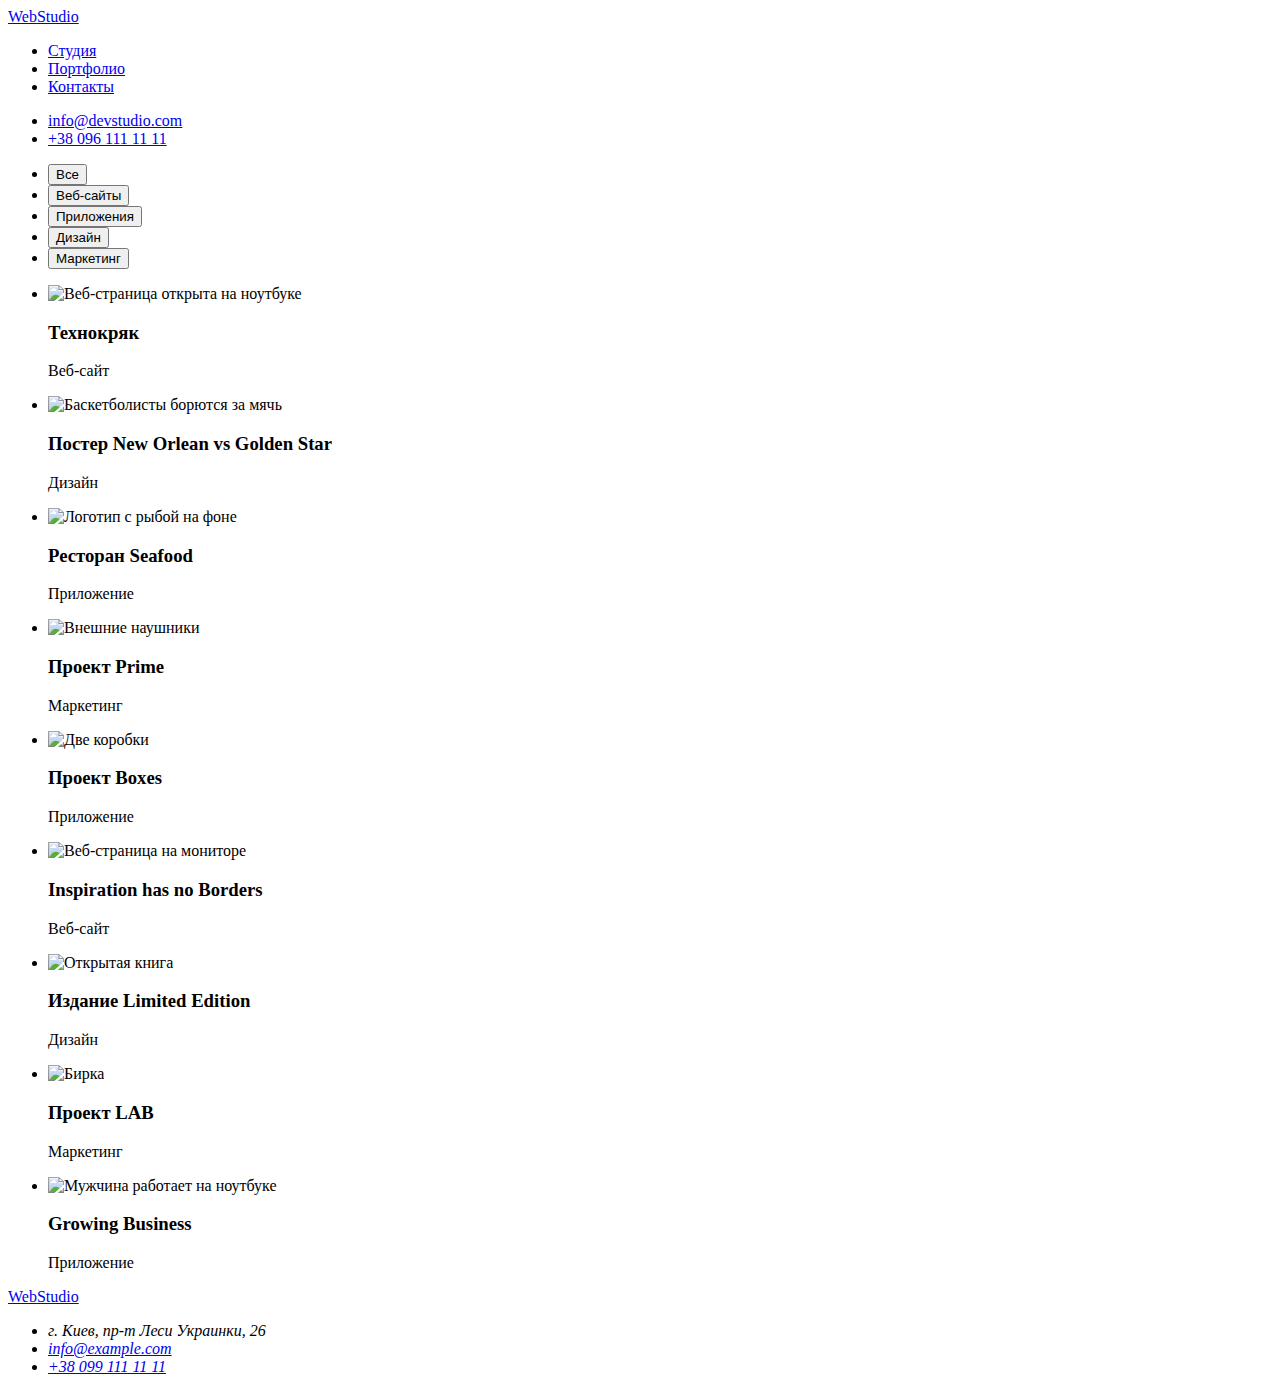
==== portfolio.html @ 045ffa5a "Створив portfilio.html" ====
<!DOCTYPE html>
<html lang="ru">
  <head>
    <meta charset="UTF-8" />
    <meta http-equiv="X-UA-Compatible" content="IE=edge" />
    <meta name="viewport" content="width=device-width, initial-scale=1.0" />
    <link rel="stylesheet" href="./css/styles.css" />
    <title>Портфолио WebStudio</title>
  </head>
  <body>
    <header>
      <nav>
        <a class="logo" href="./index.html"><span class="logo-accent">Web</span>Studio</a>
        <ul class="nav-list">
          <li><a href="./index.html">Студия</a></li>
          <li><a href="./portfolio.html">Портфолио</a></li>
          <li><a href="http://google.com">Контакты</a></li>
        </ul>
      </nav>
      <ul class="contacts-list">
        <li><a href="mailto:info@devstudio.com">info@devstudio.com</a></li>
        <li><a href="tel:+380961111111">+38 096 111 11 11</a></li>
      </ul>
    </header>
    <main class="portfolio">
      <ul class="filter-list">
        <li class="filter-item">
          <button class="filter-button" type="button">Все</button>
        </li>
        <li>
          <button class="filter-button" type="button">Веб-сайты</button>
        </li>
        <li>
          <button class="filter-button" type="button">Приложения</button>
        </li>
        <li>
          <button class="filter-button" type="button">Дизайн</button>
        </li>
        <li>
          <button class="filter-button" type="button">Маркетинг</button>
        </li>
      </ul>
      <ul class="project-list">
        <li class="project-item">
          <img class="projects-image" src="./image/portfolio/techno.jpg" alt="Веб-страница открыта на ноутбуке"/>
          <h3 class="project-title">Технокряк</h3>
          <p class="project-text">Веб-сайт</p>
        </li>
        <li class="project-item">
          <img class="projects-image" src="./image/portfolio/poster.jpg" alt="Баскетболисты борются за мячь"/>
          <h3 class="project-title">Постер <span lang="en">New Orlean vs Golden Star</span></h3>
          <p class="project-text">Дизайн</p>
        </li>
        <li class="project-item">
          <img class="projects-image" src="./image/portfolio/saefood.jpg" alt="Логотип с рыбой на фоне"/>
          <h3 class="project-title">Ресторан <span lang="en">Seafood</span></h3>
          <p class="project-text">Приложение</p>
        </li>
        <li class="project-item">
          <img class="projects-image" src="./image/portfolio/prime.jpg" alt="Внешние наушники"/>
          <h3 class="project-title">Проект <span lang="en">Prime</span></h3>
          <p class="project-text">Маркетинг</p>
        </li>
        <li class="project-item">
          <img class="projects-image" src="./image/portfolio/boxes.jpg" alt="Две коробки"/>
          <h3 class="project-title">Проект <span lang="en">Boxes</span></h3>
          <p class="project-text">Приложение</p>
        </li>
        <li class="project-item">
          <img class="projects-image" src="./image/portfolio/no_Borders.jpg" alt="Веб-страница на мониторе"/>
          <h3 class="project-title"><span lang="en">Inspiration has no Borders</span></h3>
          <p class="project-text">Веб-сайт</p>
        </li>
        <li class="project-item">
          <img class="projects-image" src="./image/portfolio/Limited_Edition.jpg" alt="Открытая книга"/>
          <h3 class="project-title">Издание <span lang="en">Limited Edition</span></h3>
          <p class="project-text">Дизайн</p>
        </li>
        <li class="project-item">
          <img class="projects-image" src="./image/portfolio/LAB.jpg" alt="Бирка"/>
          <h3 class="project-title">Проект <span lang="en">LAB</span></h3>
          <p class="project-text">Маркетинг</p>
        </li>
        <li class="project-item">
          <img class="projects-image" src="./image/portfolio/GB.jpg" alt="Мужчина работает на ноутбуке"/>
          <h3 class="project-title"><span lang="en">Growing Business</span></h3>
          <p class="project-text">Приложение</p>
        </li>
      </ul>
    </main>
    <footer>
      <a class="logo" href="./index.html"><span class="logo-accent">Web</span>Studio</a>
      <address class="adress">
        <ul class="adress-list">
          <li class="adress-item">г. Киев, пр-т Леси Украинки, 26</li>
          <li class="adress-item"><a class="adress-link" href="mailto:info@example.com">info@example.com</a></li>
          <li class="adress-item"><a class="adress-link" href="tel:+380991111111">+38 099 111 11 11</a></li>
        </ul>
      </address>
    </footer>
  </body>
</html>
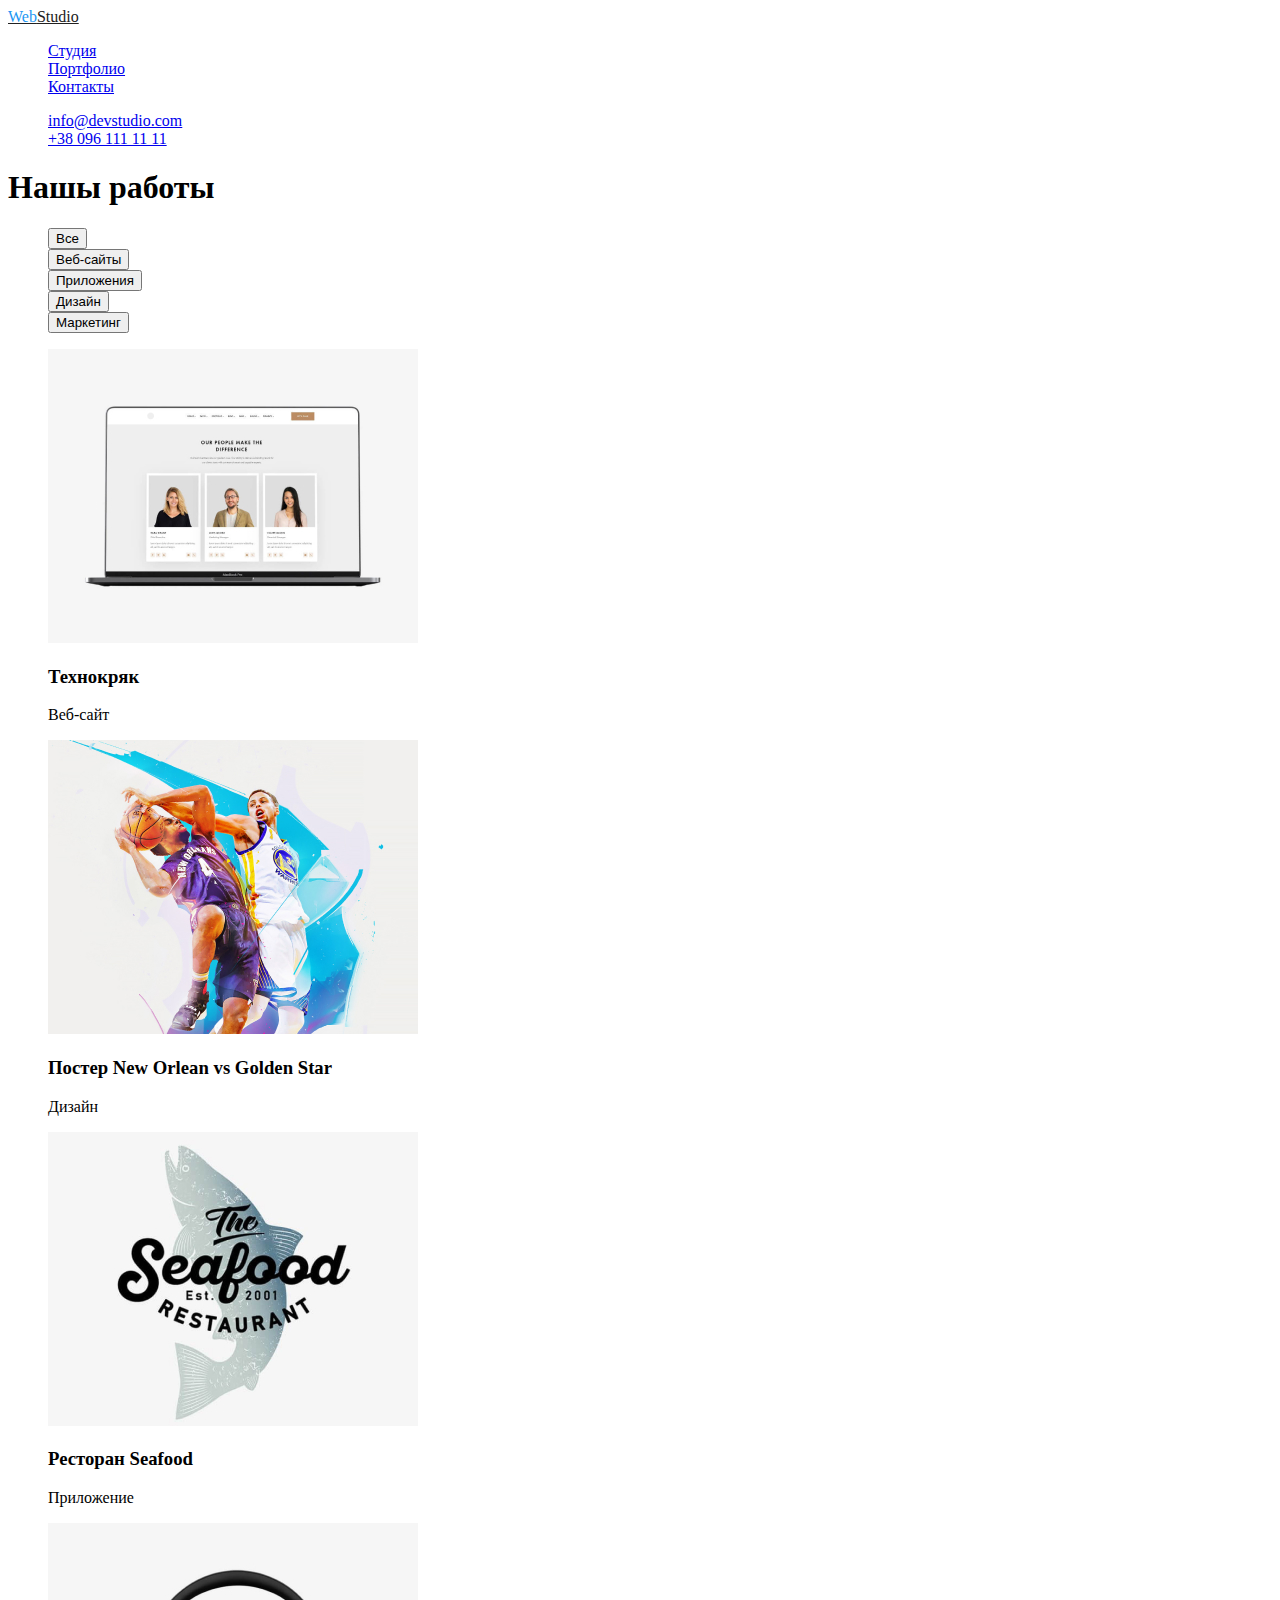
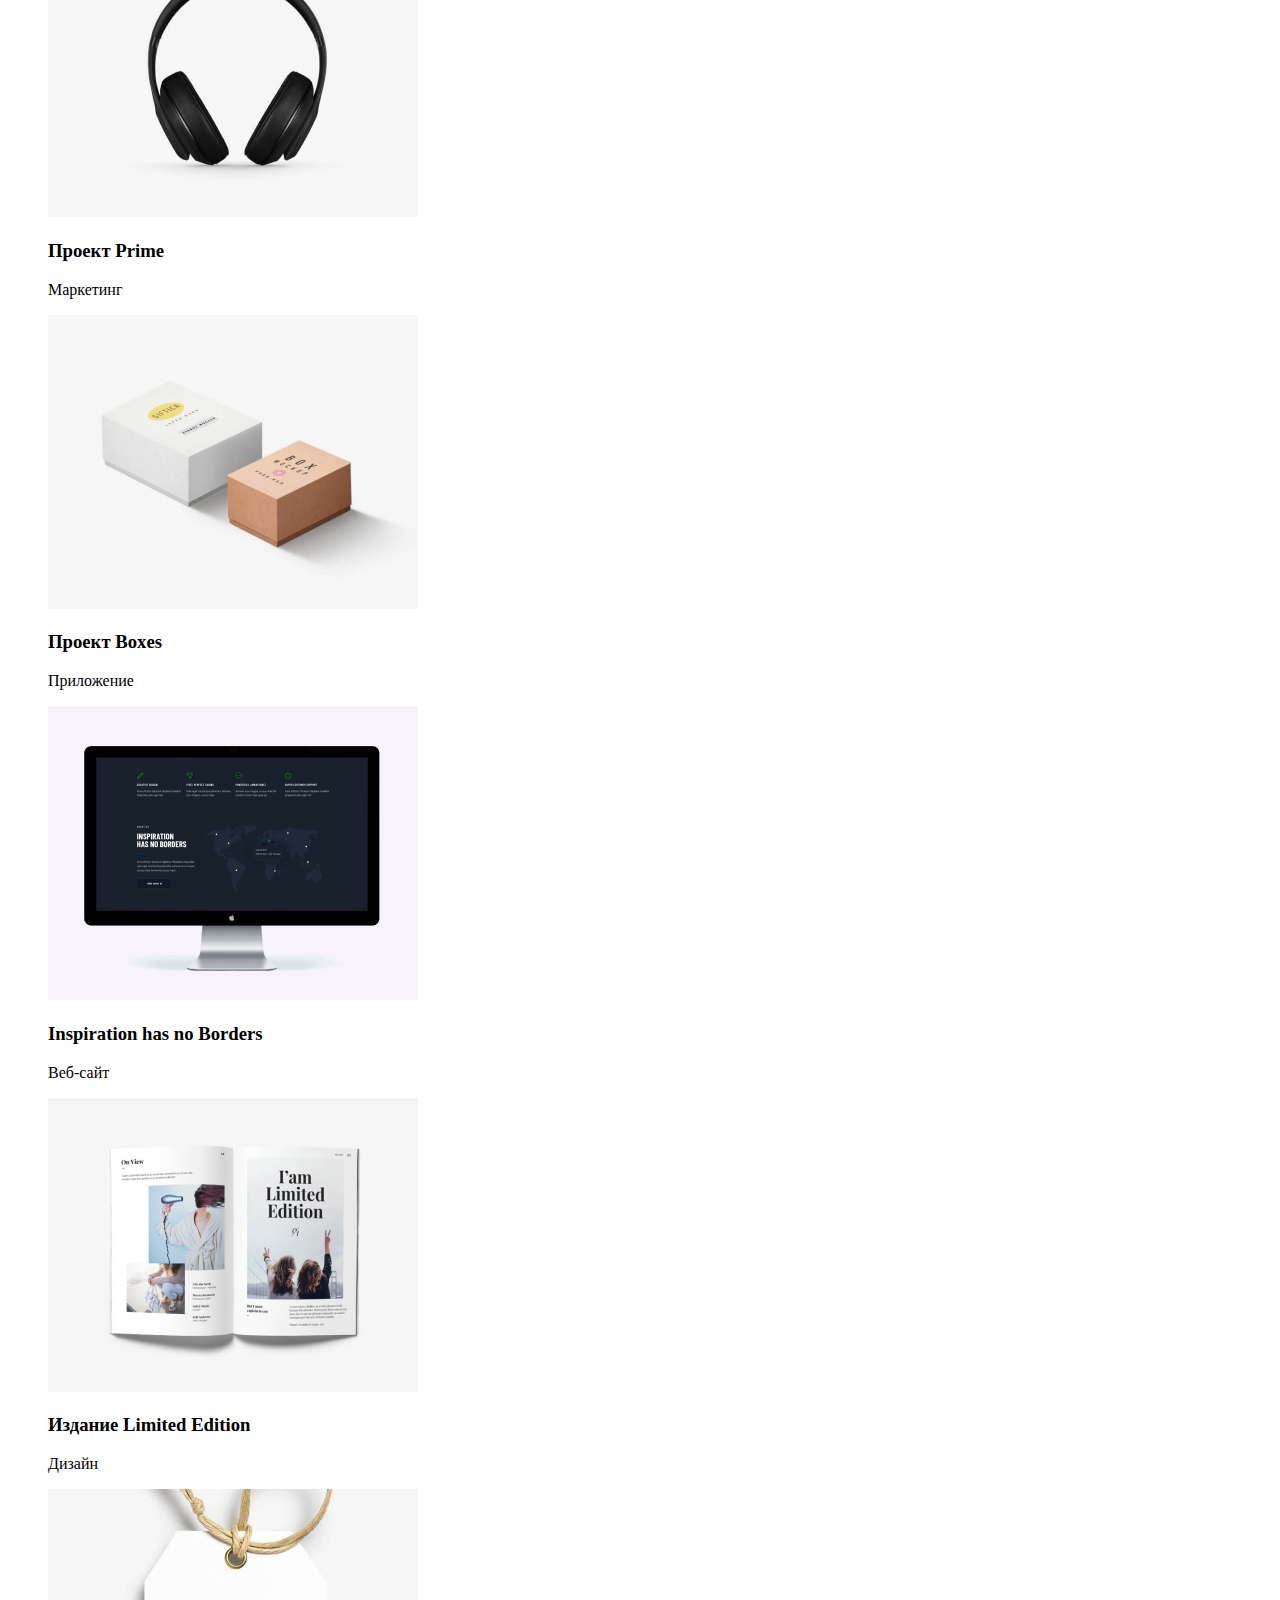
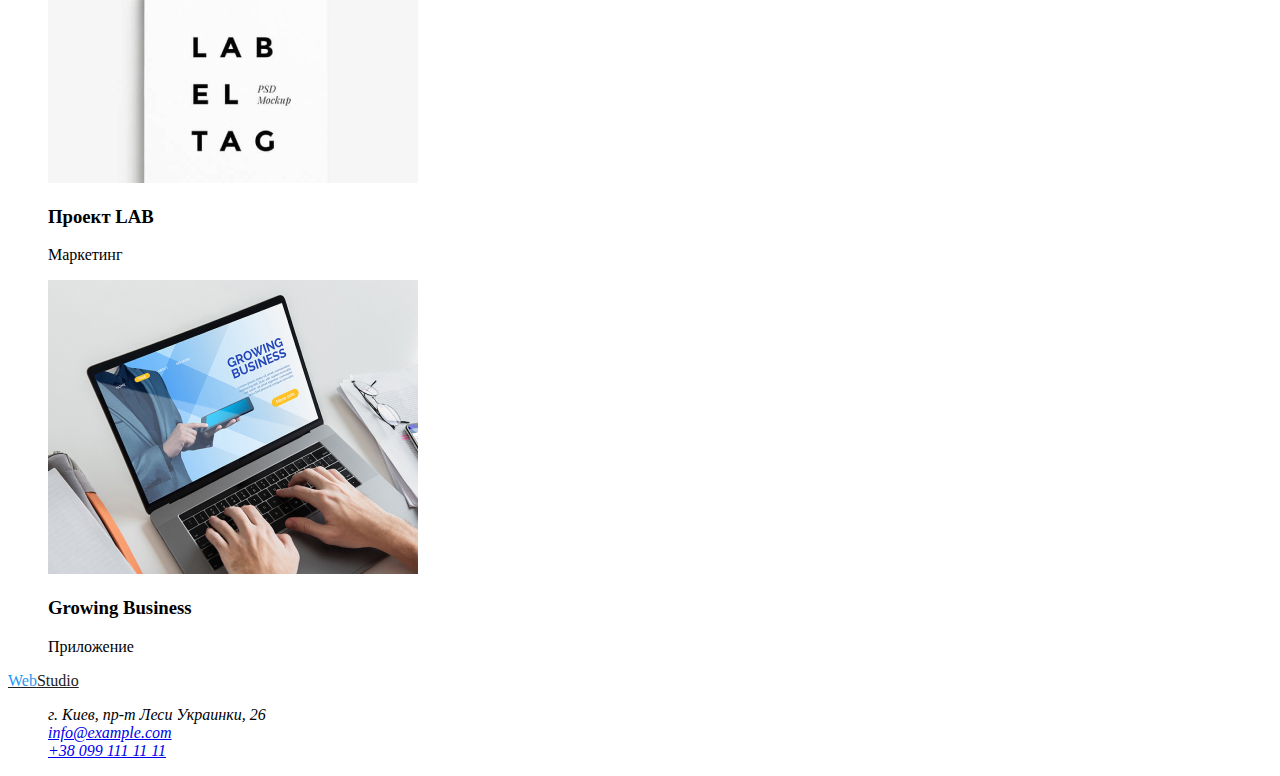
==== commit 33981901: "Update portfolio.html" ====
--- a/portfolio.html
+++ b/portfolio.html
@@ -1,28 +1,32 @@
 <!DOCTYPE html>
 <html lang="ru">
-  <head>
-    <meta charset="UTF-8" />
-    <meta http-equiv="X-UA-Compatible" content="IE=edge" />
-    <meta name="viewport" content="width=device-width, initial-scale=1.0" />
-    <link rel="stylesheet" href="./css/styles.css" />
-    <title>Портфолио WebStudio</title>
-  </head>
-  <body>
-    <header>
-      <nav>
-        <a class="logo" href="./index.html"><span class="logo-accent">Web</span>Studio</a>
-        <ul class="nav-list">
-          <li><a href="./index.html">Студия</a></li>
-          <li><a href="./portfolio.html">Портфолио</a></li>
-          <li><a href="http://google.com">Контакты</a></li>
-        </ul>
-      </nav>
-      <ul class="contacts-list">
-        <li><a href="mailto:info@devstudio.com">info@devstudio.com</a></li>
-        <li><a href="tel:+380961111111">+38 096 111 11 11</a></li>
+
+<head>
+  <meta charset="UTF-8" />
+  <meta http-equiv="X-UA-Compatible" content="IE=edge" />
+  <meta name="viewport" content="width=device-width, initial-scale=1.0" />
+  <link rel="stylesheet" href="./css/styles.css" />
+  <title>Портфолио WebStudio</title>
+</head>
+
+<body>
+  <header>
+    <nav>
+      <a class="logo" href="./index.html"><span class="logo-accent">Web</span>Studio</a>
+      <ul class="nav-list">
+        <li><a href="./index.html">Студия</a></li>
+        <li><a href="./portfolio.html">Портфолио</a></li>
+        <li><a href="http://google.com">Контакты</a></li>
       </ul>
-    </header>
-    <main class="portfolio">
+    </nav>
+    <ul class="contacts-list">
+      <li><a href="mailto:info@devstudio.com">info@devstudio.com</a></li>
+      <li><a href="tel:+380961111111">+38 096 111 11 11</a></li>
+    </ul>
+  </header>
+  <main class="portfolio">
+    <section class="projects">
+      <h1 class="projects-title">Нашы работы</h1>
       <ul class="filter-list">
         <li class="filter-item">
           <button class="filter-button" type="button">Все</button>
@@ -42,61 +46,63 @@
       </ul>
       <ul class="project-list">
         <li class="project-item">
-          <img class="projects-image" src="./image/portfolio/techno.jpg" alt="Веб-страница открыта на ноутбуке"/>
+          <img class="projects-image" src="./image/portfolio/techno.jpg" alt="Веб-страница открыта на ноутбуке" />
           <h3 class="project-title">Технокряк</h3>
           <p class="project-text">Веб-сайт</p>
         </li>
         <li class="project-item">
-          <img class="projects-image" src="./image/portfolio/poster.jpg" alt="Баскетболисты борются за мячь"/>
+          <img class="projects-image" src="./image/portfolio/poster.jpg" alt="Баскетболисты борются за мячь" />
           <h3 class="project-title">Постер <span lang="en">New Orlean vs Golden Star</span></h3>
           <p class="project-text">Дизайн</p>
         </li>
         <li class="project-item">
-          <img class="projects-image" src="./image/portfolio/saefood.jpg" alt="Логотип с рыбой на фоне"/>
+          <img class="projects-image" src="./image/portfolio/saefood.jpg" alt="Логотип с рыбой на фоне" />
           <h3 class="project-title">Ресторан <span lang="en">Seafood</span></h3>
           <p class="project-text">Приложение</p>
         </li>
         <li class="project-item">
-          <img class="projects-image" src="./image/portfolio/prime.jpg" alt="Внешние наушники"/>
+          <img class="projects-image" src="./image/portfolio/prime.jpg" alt="Внешние наушники" />
           <h3 class="project-title">Проект <span lang="en">Prime</span></h3>
           <p class="project-text">Маркетинг</p>
         </li>
         <li class="project-item">
-          <img class="projects-image" src="./image/portfolio/boxes.jpg" alt="Две коробки"/>
+          <img class="projects-image" src="./image/portfolio/boxes.jpg" alt="Две коробки" />
           <h3 class="project-title">Проект <span lang="en">Boxes</span></h3>
           <p class="project-text">Приложение</p>
         </li>
         <li class="project-item">
-          <img class="projects-image" src="./image/portfolio/no_Borders.jpg" alt="Веб-страница на мониторе"/>
+          <img class="projects-image" src="./image/portfolio/no_Borders.jpg" alt="Веб-страница на мониторе" />
           <h3 class="project-title"><span lang="en">Inspiration has no Borders</span></h3>
           <p class="project-text">Веб-сайт</p>
         </li>
         <li class="project-item">
-          <img class="projects-image" src="./image/portfolio/Limited_Edition.jpg" alt="Открытая книга"/>
+          <img class="projects-image" src="./image/portfolio/Limited_Edition.jpg" alt="Открытая книга" />
           <h3 class="project-title">Издание <span lang="en">Limited Edition</span></h3>
           <p class="project-text">Дизайн</p>
         </li>
         <li class="project-item">
-          <img class="projects-image" src="./image/portfolio/LAB.jpg" alt="Бирка"/>
+          <img class="projects-image" src="./image/portfolio/LAB.jpg" alt="Бирка" />
           <h3 class="project-title">Проект <span lang="en">LAB</span></h3>
           <p class="project-text">Маркетинг</p>
         </li>
         <li class="project-item">
-          <img class="projects-image" src="./image/portfolio/GB.jpg" alt="Мужчина работает на ноутбуке"/>
+          <img class="projects-image" src="./image/portfolio/GB.jpg" alt="Мужчина работает на ноутбуке" />
           <h3 class="project-title"><span lang="en">Growing Business</span></h3>
           <p class="project-text">Приложение</p>
         </li>
       </ul>
-    </main>
-    <footer>
-      <a class="logo" href="./index.html"><span class="logo-accent">Web</span>Studio</a>
-      <address class="adress">
-        <ul class="adress-list">
-          <li class="adress-item">г. Киев, пр-т Леси Украинки, 26</li>
-          <li class="adress-item"><a class="adress-link" href="mailto:info@example.com">info@example.com</a></li>
-          <li class="adress-item"><a class="adress-link" href="tel:+380991111111">+38 099 111 11 11</a></li>
-        </ul>
-      </address>
-    </footer>
-  </body>
-</html>
+    </section>
+  </main>
+  <footer>
+    <a class="logo" href="./index.html"><span class="logo-accent">Web</span>Studio</a>
+    <address class="adress">
+      <ul class="adress-list">
+        <li class="adress-item">г. Киев, пр-т Леси Украинки, 26</li>
+        <li class="adress-item"><a class="adress-link" href="mailto:info@example.com">info@example.com</a></li>
+        <li class="adress-item"><a class="adress-link" href="tel:+380991111111">+38 099 111 11 11</a></li>
+      </ul>
+    </address>
+  </footer>
+</body>
+
+</html>--- a/css/styles.css
+++ b/css/styles.css
@@ -0,0 +1,90 @@
+
+:root{
+    --primary-text-color: #212121;
+    --secondary-text-color: #757575;
+    --accent-color: #2196F3;
+} 
+
+body{
+
+}
+ul{
+    list-style: none;
+    /*Стилі хедера*/
+}
+.logo {
+    color: var(--primary-text-color);
+}
+.logo-accent {
+    color: var(--accent-color);
+}
+.nav-list {
+}
+.nav-list a:hover{
+    color: var(--accent-color);
+}
+.contacts-list {
+}
+.contacts-list a:hover{
+    color: var(--accent-color);
+}
+.studio {
+}
+.hero {
+}
+.page-title {
+}
+.button {
+}
+.preference {
+}
+.title {
+}
+.preference-list {
+}
+.preference-title {
+}
+.prefrence-text {
+}
+.our-work {
+}
+.our-work-list {
+}
+.work-image {
+}
+.team {
+}
+.team-list {
+}
+.team-item {
+}
+.subtitle {
+}
+.team-text {
+}
+.adress {
+}
+.adress-list {
+}
+.adress-item {
+}
+.adress-link {
+}
+.portfolio {
+}
+.filter-list {
+}
+.filter-item {
+}
+.filter-button {
+}
+.project-list {
+}
+.project-item {
+}
+.projects-image {
+}
+.project-title {
+}
+.project-text {
+}
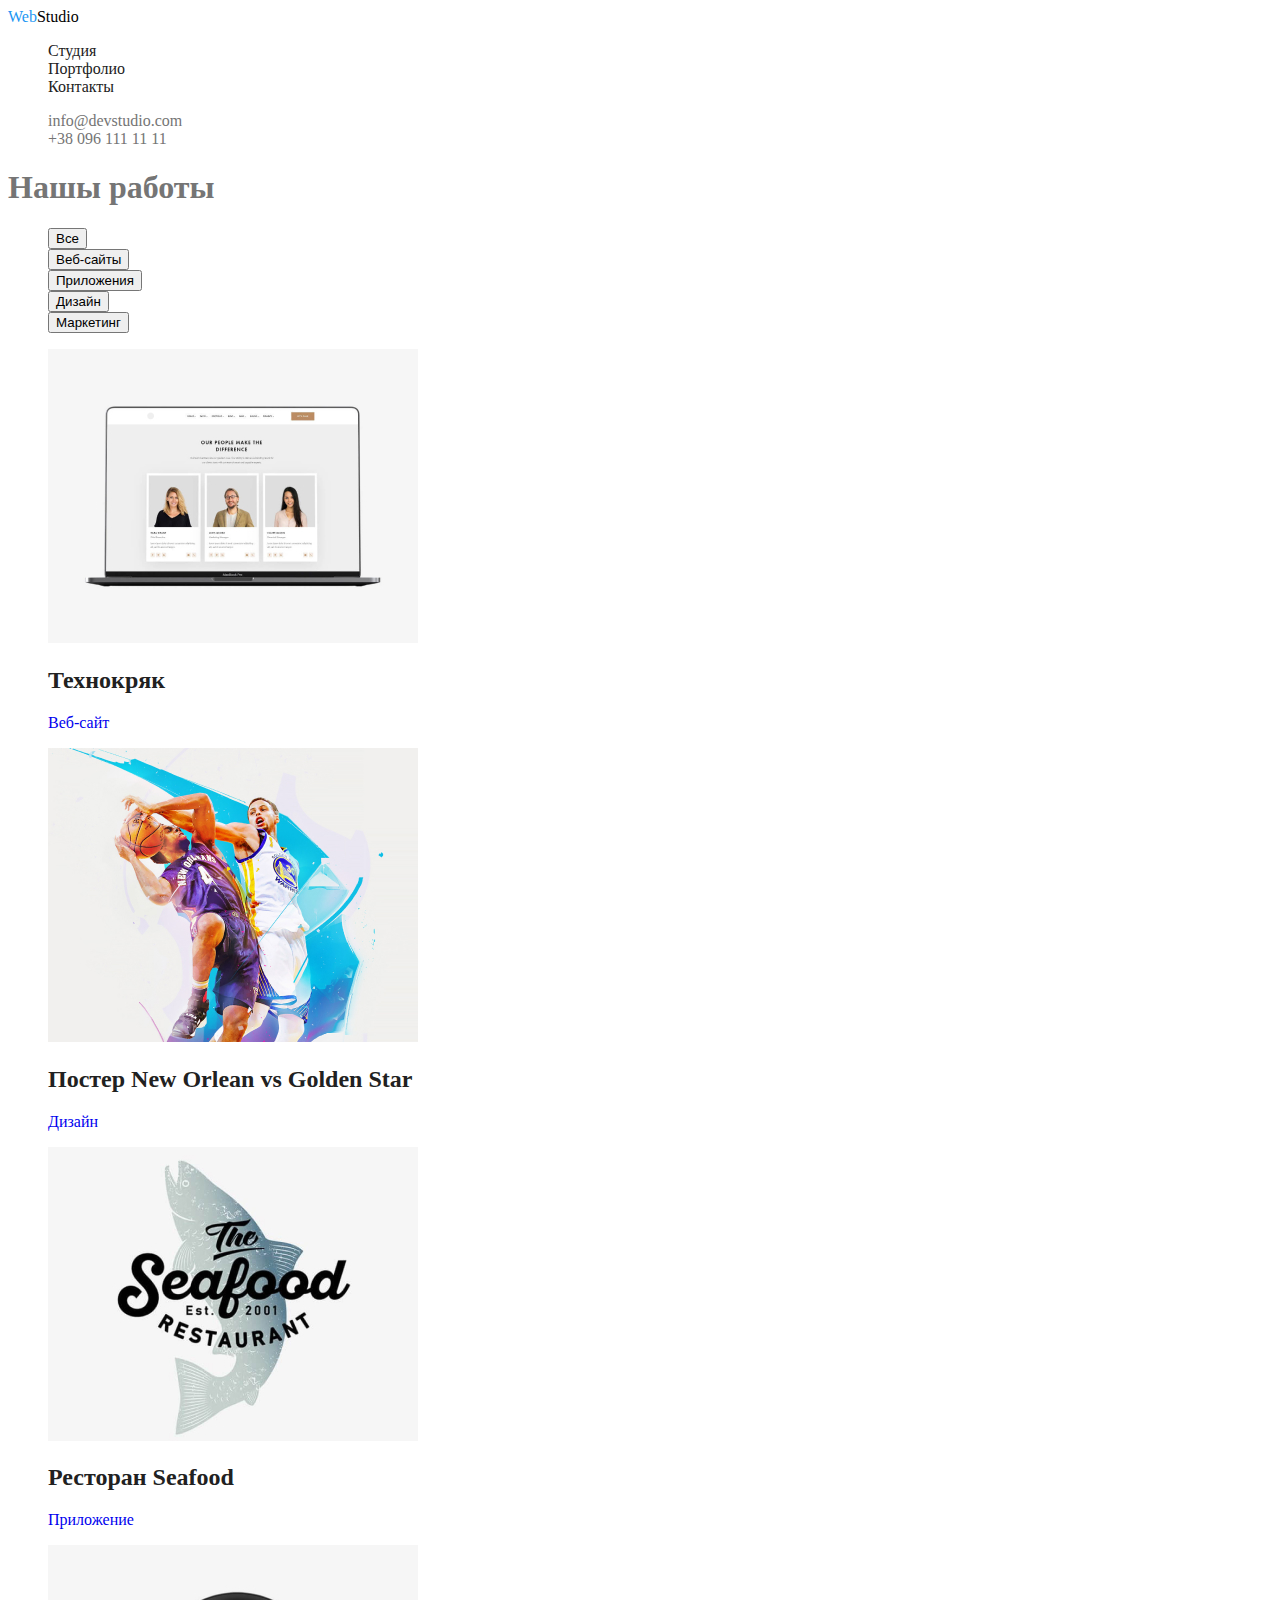
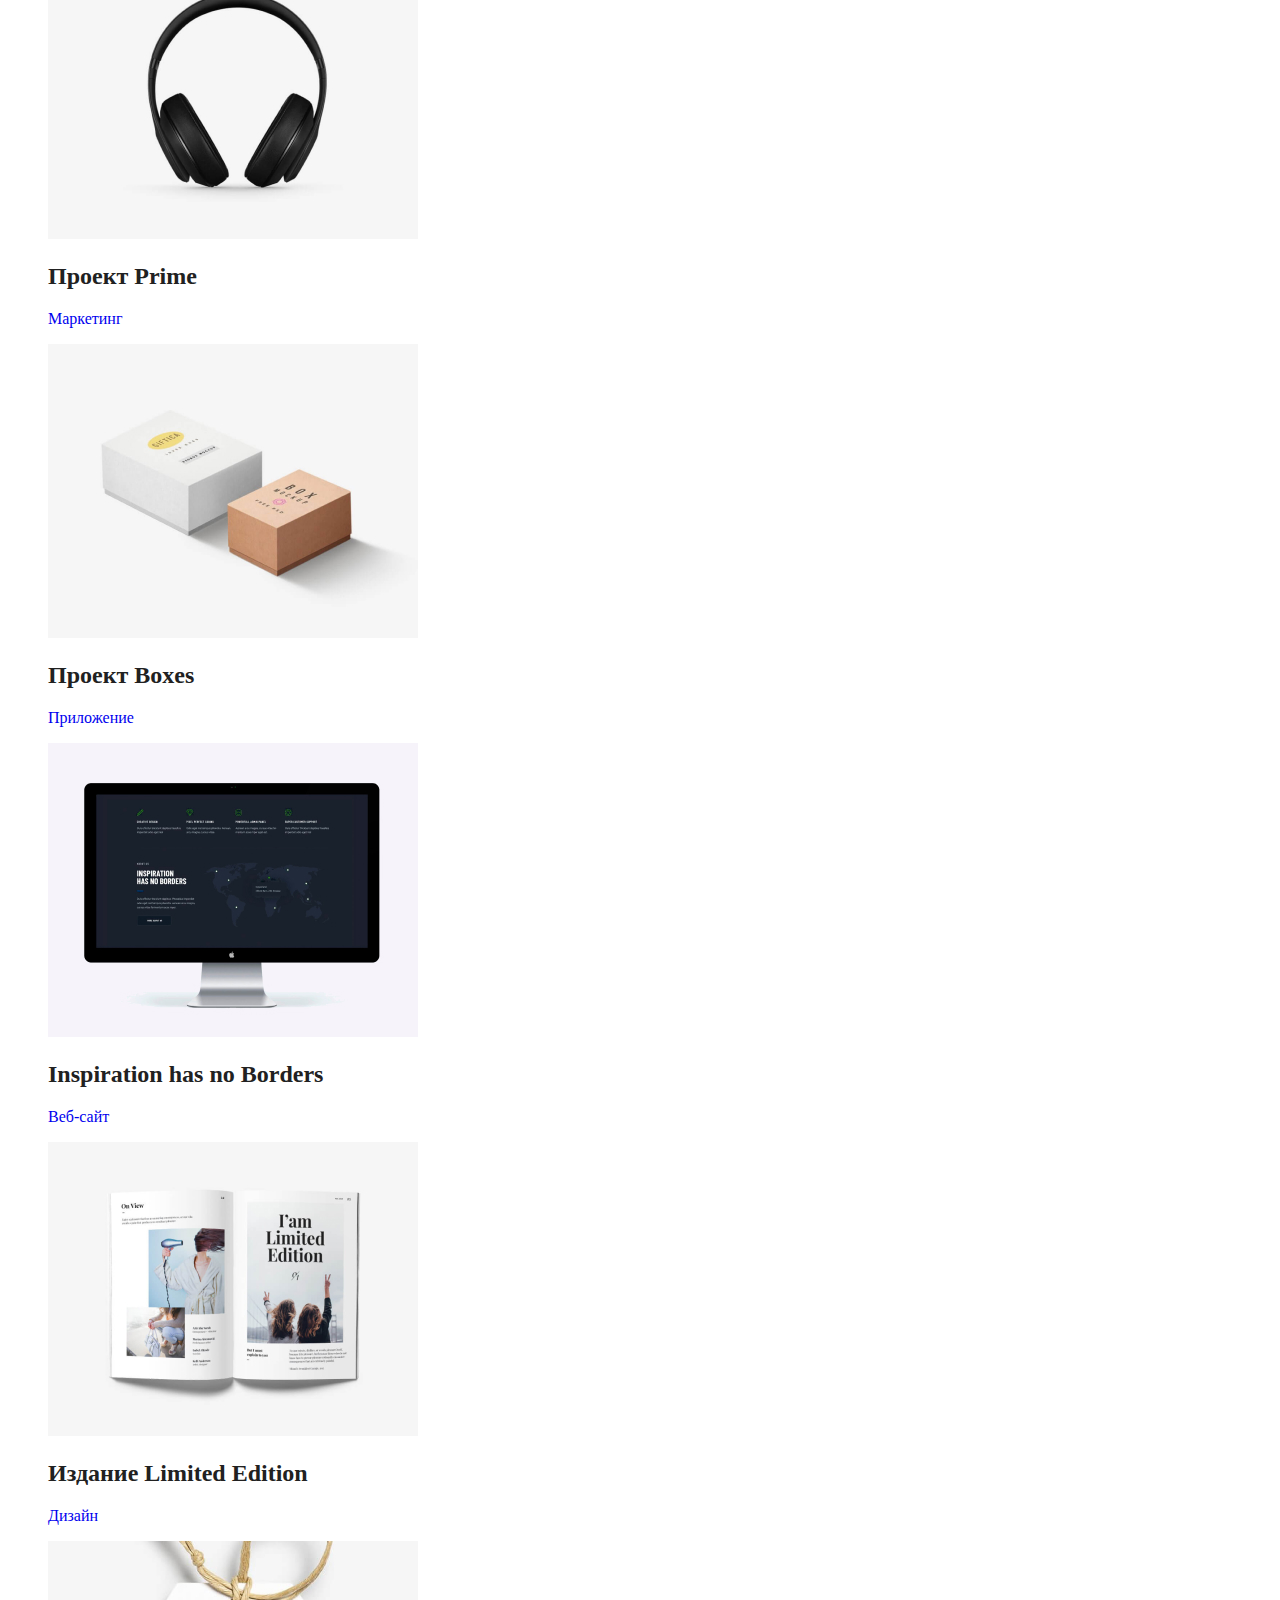
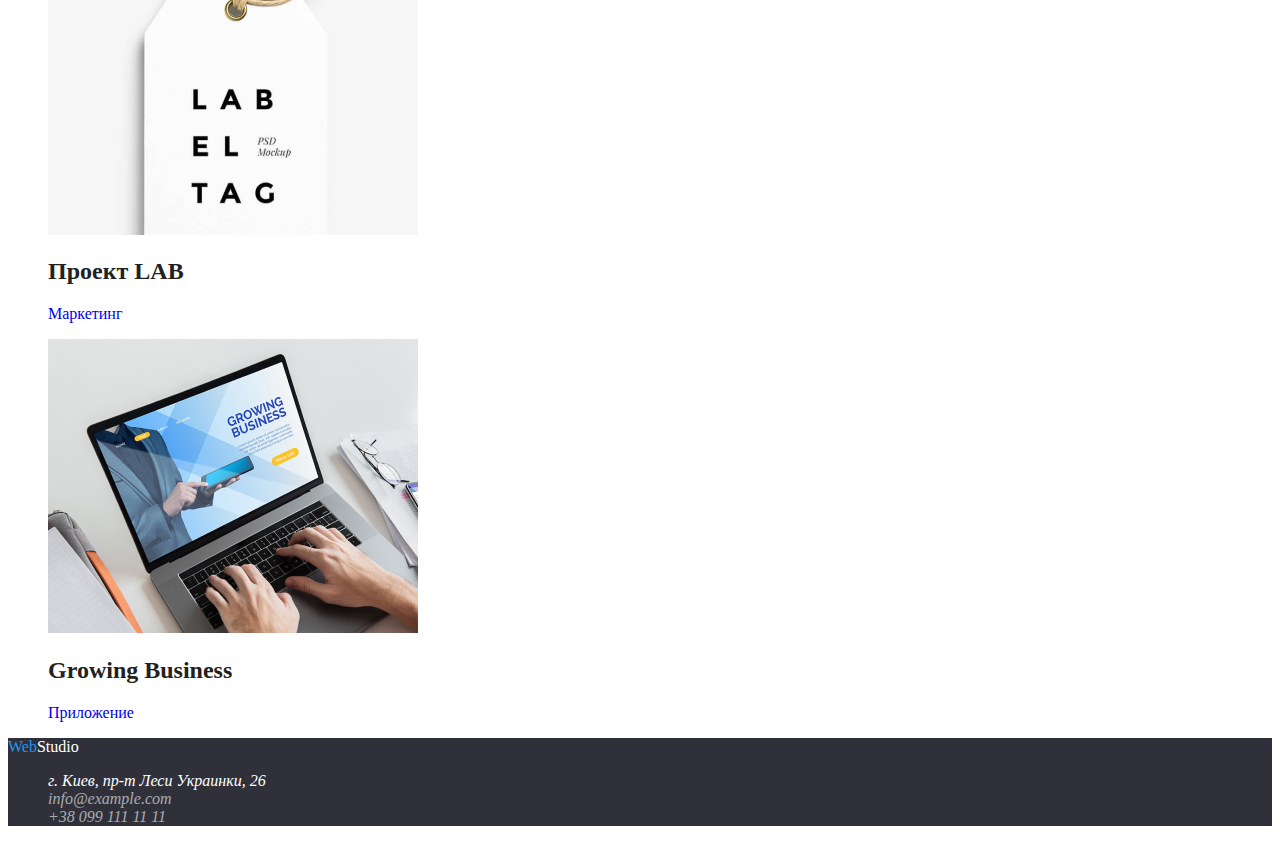
==== commit 170a00a1: "Update portfolio.html" ====
--- a/portfolio.html
+++ b/portfolio.html
@@ -5,6 +5,10 @@
   <meta charset="UTF-8" />
   <meta http-equiv="X-UA-Compatible" content="IE=edge" />
   <meta name="viewport" content="width=device-width, initial-scale=1.0" />
+  <link rel="preconnect" href="https://fonts.googleapis.com">
+  <link rel="preconnect" href="https://fonts.gstatic.com" crossorigin>
+  <link href="https://fonts.googleapis.com/css2?family=Raleway:wght@700&family=Roboto:wght@400;500;700;900&display=swap"
+    rel="stylesheet">
   <link rel="stylesheet" href="./css/styles.css" />
   <title>Портфолио WebStudio</title>
 </head>
@@ -12,24 +16,24 @@
 <body>
   <header>
     <nav>
-      <a class="logo" href="./index.html"><span class="logo-accent">Web</span>Studio</a>
-      <ul class="nav-list">
-        <li><a href="./index.html">Студия</a></li>
-        <li><a href="./portfolio.html">Портфолио</a></li>
-        <li><a href="http://google.com">Контакты</a></li>
+      <a class="logo link" href="./index.html"><span class="logo-accent">Web</span>Studio</a>
+      <ul class="nav-list list">
+        <li><a class="nav-link link" href="./index.html">Студия</a></li>
+        <li><a class="nav-link link current" href="./portfolio.html">Портфолио</a></li>
+        <li><a class="nav-link link" href="http://google.com">Контакты</a></li>
       </ul>
     </nav>
-    <ul class="contacts-list">
-      <li><a href="mailto:info@devstudio.com">info@devstudio.com</a></li>
-      <li><a href="tel:+380961111111">+38 096 111 11 11</a></li>
+    <ul class="contacts-list list">
+      <li><a class="contacts-link link" href="mailto:info@devstudio.com">info@devstudio.com</a></li>
+      <li><a class="contacts-link link" href="tel:+380961111111">+38 096 111 11 11</a></li>
     </ul>
   </header>
   <main class="portfolio">
     <section class="projects">
-      <h1 class="projects-title">Нашы работы</h1>
-      <ul class="filter-list">
+      <h1 class="portfolio-title">Нашы работы</h1>
+      <ul class="filter-list list">
         <li class="filter-item">
-          <button class="filter-button" type="button">Все</button>
+          <button class="filter-button current-button" type="button">Все</button>
         </li>
         <li>
           <button class="filter-button" type="button">Веб-сайты</button>
@@ -44,62 +48,80 @@
           <button class="filter-button" type="button">Маркетинг</button>
         </li>
       </ul>
-      <ul class="project-list">
+      <ul class="project-list list">
         <li class="project-item">
-          <img class="projects-image" src="./image/portfolio/techno.jpg" alt="Веб-страница открыта на ноутбуке" />
-          <h3 class="project-title">Технокряк</h3>
-          <p class="project-text">Веб-сайт</p>
+          <a class="link" href="http://google.com"><img class="projects-image" src="./image/portfolio/techno.jpg"
+              alt="Веб-страница открыта на ноутбуке" width="370" />
+            <h2 class="project-title">Технокряк</h2>
+            <p class="project-text">Веб-сайт</p>
+          </a>
         </li>
         <li class="project-item">
-          <img class="projects-image" src="./image/portfolio/poster.jpg" alt="Баскетболисты борются за мячь" />
-          <h3 class="project-title">Постер <span lang="en">New Orlean vs Golden Star</span></h3>
-          <p class="project-text">Дизайн</p>
+          <a class="link" href="http://google.com"> <img class="projects-image" src="./image/portfolio/poster.jpg"
+              alt="Баскетболисты борются за мячь" width="370" />
+            <h2 class="project-title">Постер <span lang="en">New Orlean vs Golden Star</span></h2>
+            <p class="project-text">Дизайн</p>
+          </a>
         </li>
         <li class="project-item">
-          <img class="projects-image" src="./image/portfolio/saefood.jpg" alt="Логотип с рыбой на фоне" />
-          <h3 class="project-title">Ресторан <span lang="en">Seafood</span></h3>
-          <p class="project-text">Приложение</p>
+          <a class="link" href="http://google.com"><img class="projects-image" src="./image/portfolio/saefood.jpg"
+              alt="Логотип с рыбой на фоне" width="370" />
+            <h2 class="project-title">Ресторан <span lang="en">Seafood</span></h2>
+            <p class="project-text">Приложение</p>
+          </a>
         </li>
         <li class="project-item">
-          <img class="projects-image" src="./image/portfolio/prime.jpg" alt="Внешние наушники" />
-          <h3 class="project-title">Проект <span lang="en">Prime</span></h3>
-          <p class="project-text">Маркетинг</p>
+          <a class="link" href="http://google.com"><img class="projects-image" src="./image/portfolio/prime.jpg"
+              alt="Внешние наушники" width="370" />
+            <h2 class="project-title">Проект <span lang="en">Prime</span></h2>
+            <p class="project-text">Маркетинг</p>
+          </a>
         </li>
         <li class="project-item">
-          <img class="projects-image" src="./image/portfolio/boxes.jpg" alt="Две коробки" />
-          <h3 class="project-title">Проект <span lang="en">Boxes</span></h3>
-          <p class="project-text">Приложение</p>
+          <a class="link" href="http://google.com"><img class="projects-image" src="./image/portfolio/boxes.jpg"
+              alt="Две коробки" width="370" />
+            <h2 class="project-title">Проект <span lang="en">Boxes</span></h2>
+            <p class="project-text">Приложение</p>
+          </a>
         </li>
         <li class="project-item">
-          <img class="projects-image" src="./image/portfolio/no_Borders.jpg" alt="Веб-страница на мониторе" />
-          <h3 class="project-title"><span lang="en">Inspiration has no Borders</span></h3>
-          <p class="project-text">Веб-сайт</p>
+          <a class="link" href="http://google.com"><img class="projects-image" src="./image/portfolio/no_Borders.jpg"
+              alt="Веб-страница на мониторе" width="370" />
+            <h2 class="project-title"><span lang="en">Inspiration has no Borders</span></h2>
+            <p class="project-text">Веб-сайт</p>
+          </a>
         </li>
         <li class="project-item">
-          <img class="projects-image" src="./image/portfolio/Limited_Edition.jpg" alt="Открытая книга" />
-          <h3 class="project-title">Издание <span lang="en">Limited Edition</span></h3>
-          <p class="project-text">Дизайн</p>
+          <a class="link" href="http://google.com"> <img class="projects-image"
+              src="./image/portfolio/Limited_Edition.jpg" alt="Открытая книга" width="370" />
+            <h2 class="project-title">Издание <span lang="en">Limited Edition</span></h2>
+            <p class="project-text">Дизайн</p>
+          </a>
         </li>
         <li class="project-item">
-          <img class="projects-image" src="./image/portfolio/LAB.jpg" alt="Бирка" />
-          <h3 class="project-title">Проект <span lang="en">LAB</span></h3>
-          <p class="project-text">Маркетинг</p>
+          <a class="link" href="http://google.com"><img class="projects-image" src="./image/portfolio/LAB.jpg"
+              alt="Бирка" width="370" />
+            <h2 class="project-title">Проект <span lang="en">LAB</span></h2>
+            <p class="project-text">Маркетинг</p>
+          </a>
         </li>
         <li class="project-item">
-          <img class="projects-image" src="./image/portfolio/GB.jpg" alt="Мужчина работает на ноутбуке" />
-          <h3 class="project-title"><span lang="en">Growing Business</span></h3>
-          <p class="project-text">Приложение</p>
+          <a class="link" href="http://google.com"><img class="projects-image" src="./image/portfolio/GB.jpg"
+              alt="Мужчина работает на ноутбуке" width="370" />
+            <h2 class="project-title"><span lang="en">Growing Business</span></h2>
+            <p class="project-text">Приложение</p>
+          </a>
         </li>
       </ul>
     </section>
   </main>
-  <footer>
-    <a class="logo" href="./index.html"><span class="logo-accent">Web</span>Studio</a>
+  <footer class="footer">
+    <a class="logo-footer" href="./index.html"><span class="logo-accent">Web</span>Studio</a>
     <address class="adress">
-      <ul class="adress-list">
-        <li class="adress-item">г. Киев, пр-т Леси Украинки, 26</li>
-        <li class="adress-item"><a class="adress-link" href="mailto:info@example.com">info@example.com</a></li>
-        <li class="adress-item"><a class="adress-link" href="tel:+380991111111">+38 099 111 11 11</a></li>
+      <ul class="adress-list list">
+        <li class="adress-item link">г. Киев, пр-т Леси Украинки, 26</li>
+        <li class="adress-item"><a class="adress-link link" href="mailto:info@example.com">info@example.com</a></li>
+        <li class="adress-item"><a class="adress-link link" href="tel:+380991111111">+38 099 111 11 11</a></li>
       </ul>
     </address>
   </footer>
--- a/css/styles.css
+++ b/css/styles.css
@@ -1,90 +1,147 @@
+:root {
+    --title-color: #212121;
+    --text-color: #757575;
+    --accent-color: #2196F3;
+    --background-color: #2F303A;
+}
 
-:root{
-    --primary-text-color: #212121;
-    --secondary-text-color: #757575;
-    --accent-color: #2196F3;
-} 
+body {
+    color: var(--text-color);
+}
 
-body{
+h2,
+h3 {
+    color: var(--title-color);
+}
 
-}
-ul{
+ul {
     list-style: none;
     /*Стилі хедера*/
 }
+
+a {
+    text-decoration: none;
+}
+
 .logo {
-    color: var(--primary-text-color);
+    color: #000;
 }
+
 .logo-accent {
     color: var(--accent-color);
 }
+
 .nav-list {
+    color: var(--text-color);
 }
-.nav-list a:hover{
+
+.nav-list a {
+    color: var(--title-color);
+}
+
+.nav-list a:hover {
     color: var(--accent-color);
 }
-.contacts-list {
-}
-.contacts-list a:hover{
+
+.nav-list a:focus {
     color: var(--accent-color);
 }
-.studio {
+
+.contacts-list {}
+
+.contacts-list a {
+    color: var(--text-color);
 }
+
+.contacts-list a:hover {
+    color: var(--accent-color);
+}
+
+.contacts-list a:focus {
+    color: var(--accent-color);
+}
+
+.studio {}
+
 .hero {
+    background-color: var(--background-color);
 }
+
 .page-title {
+    color: #fff;
 }
+
 .button {
+    color: #fff;
+    background-color: var(--accent-color);
 }
-.preference {
+
+.preference {}
+
+.title {}
+
+.preference-list {}
+
+.preference-title {}
+
+.prefrence-text {}
+
+.our-work {}
+
+.our-work-list {}
+
+.work-image {}
+
+.team {
+    background-color: #F5F4FA;
 }
-.title {
+
+.team-list {}
+
+.team-item {}
+
+.subtitle {}
+
+.team-text {}
+
+footer {
+    background-color: var(--background-color);
 }
-.preference-list {
+
+.logo-footer {
+    color: #fff;
 }
-.preference-title {
+
+.adress {}
+
+.adress-list {}
+
+.adress-item {
+    color: #fff;
 }
-.prefrence-text {
+
+.adress-link {
+    color: rgba(255, 255, 255, 0.6);
 }
-.our-work {
-}
-.our-work-list {
-}
-.work-image {
-}
-.team {
-}
-.team-list {
-}
-.team-item {
-}
-.subtitle {
-}
-.team-text {
-}
-.adress {
-}
-.adress-list {
-}
-.adress-item {
-}
-.adress-link {
-}
-.portfolio {
-}
-.filter-list {
-}
-.filter-item {
-}
-.filter-button {
-}
-.project-list {
-}
-.project-item {
-}
-.projects-image {
-}
-.project-title {
-}
-.project-text {
-}
+
+.portfolio {}
+
+.projects {}
+
+.projects-title {}
+
+.filter-list {}
+
+.filter-item {}
+
+.filter-button {}
+
+.project-list {}
+
+.project-item {}
+
+.projects-image {}
+
+.project-title {}
+
+.project-text {}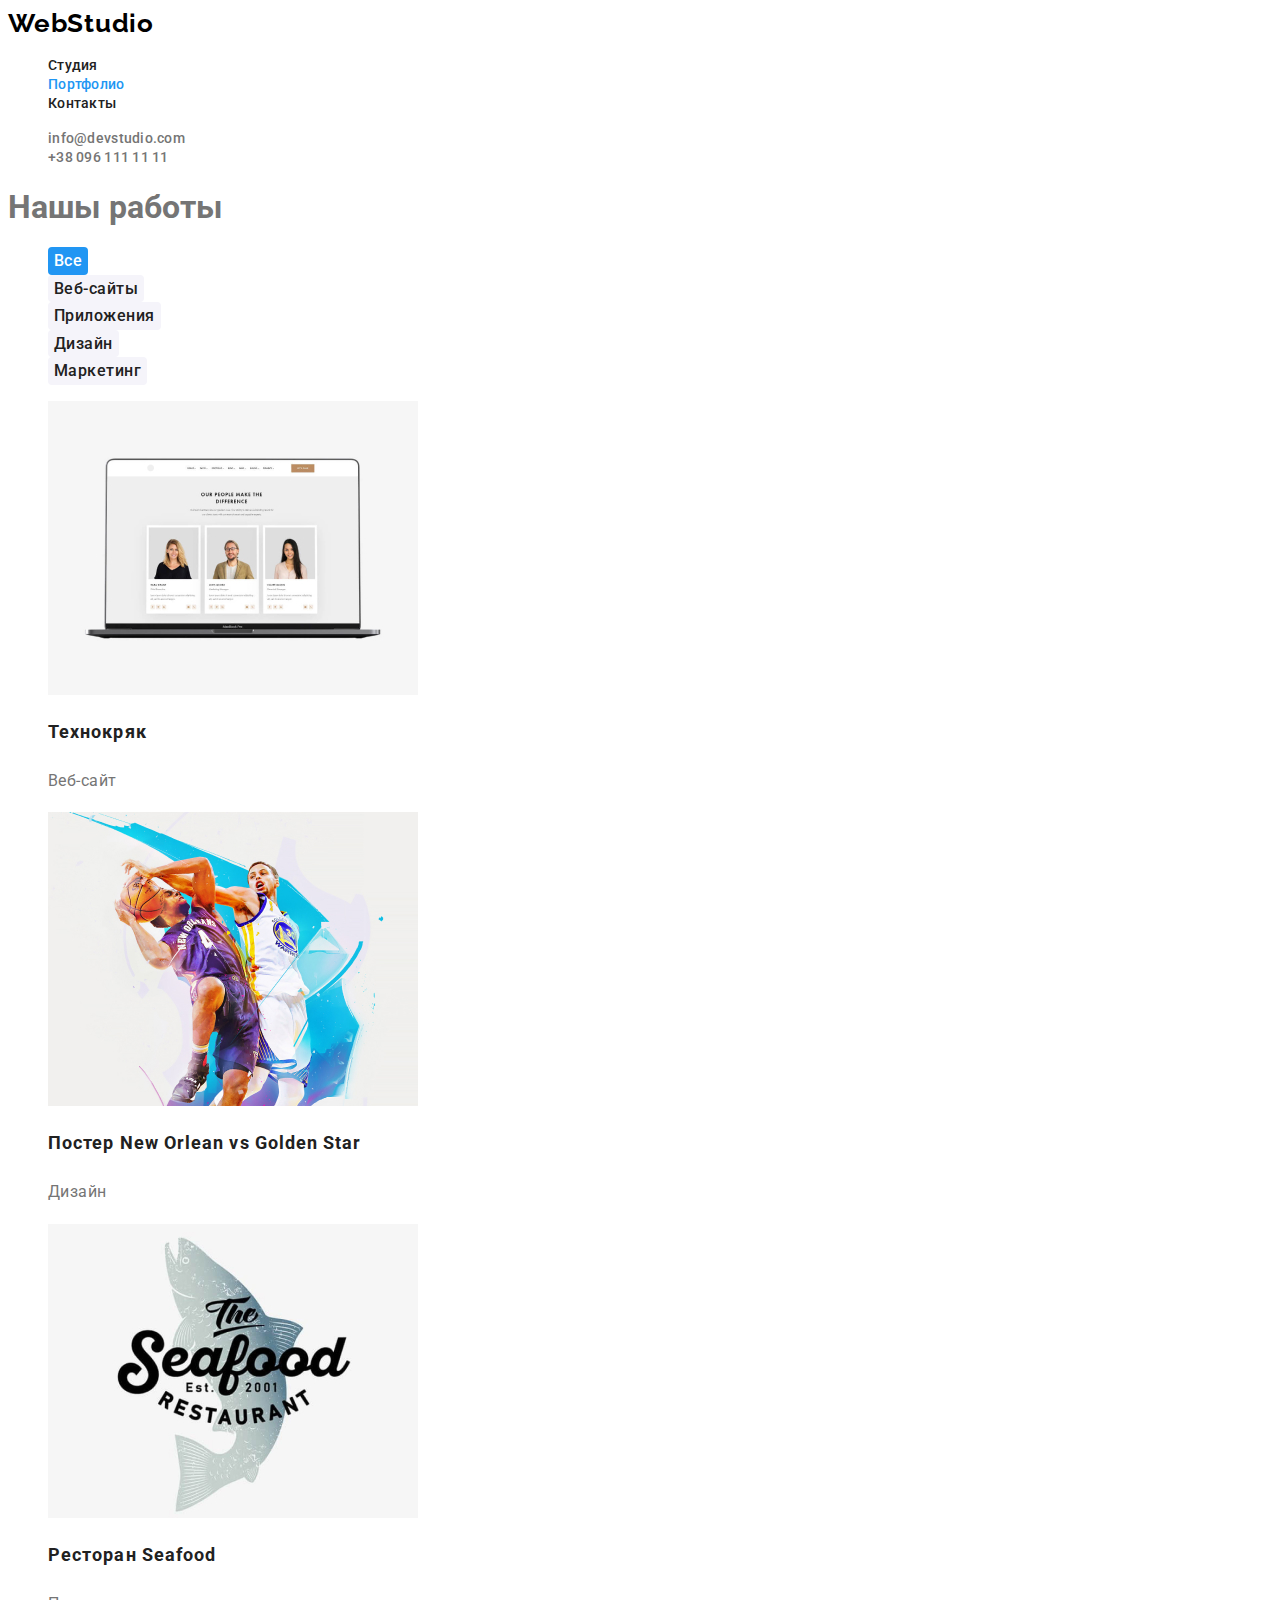
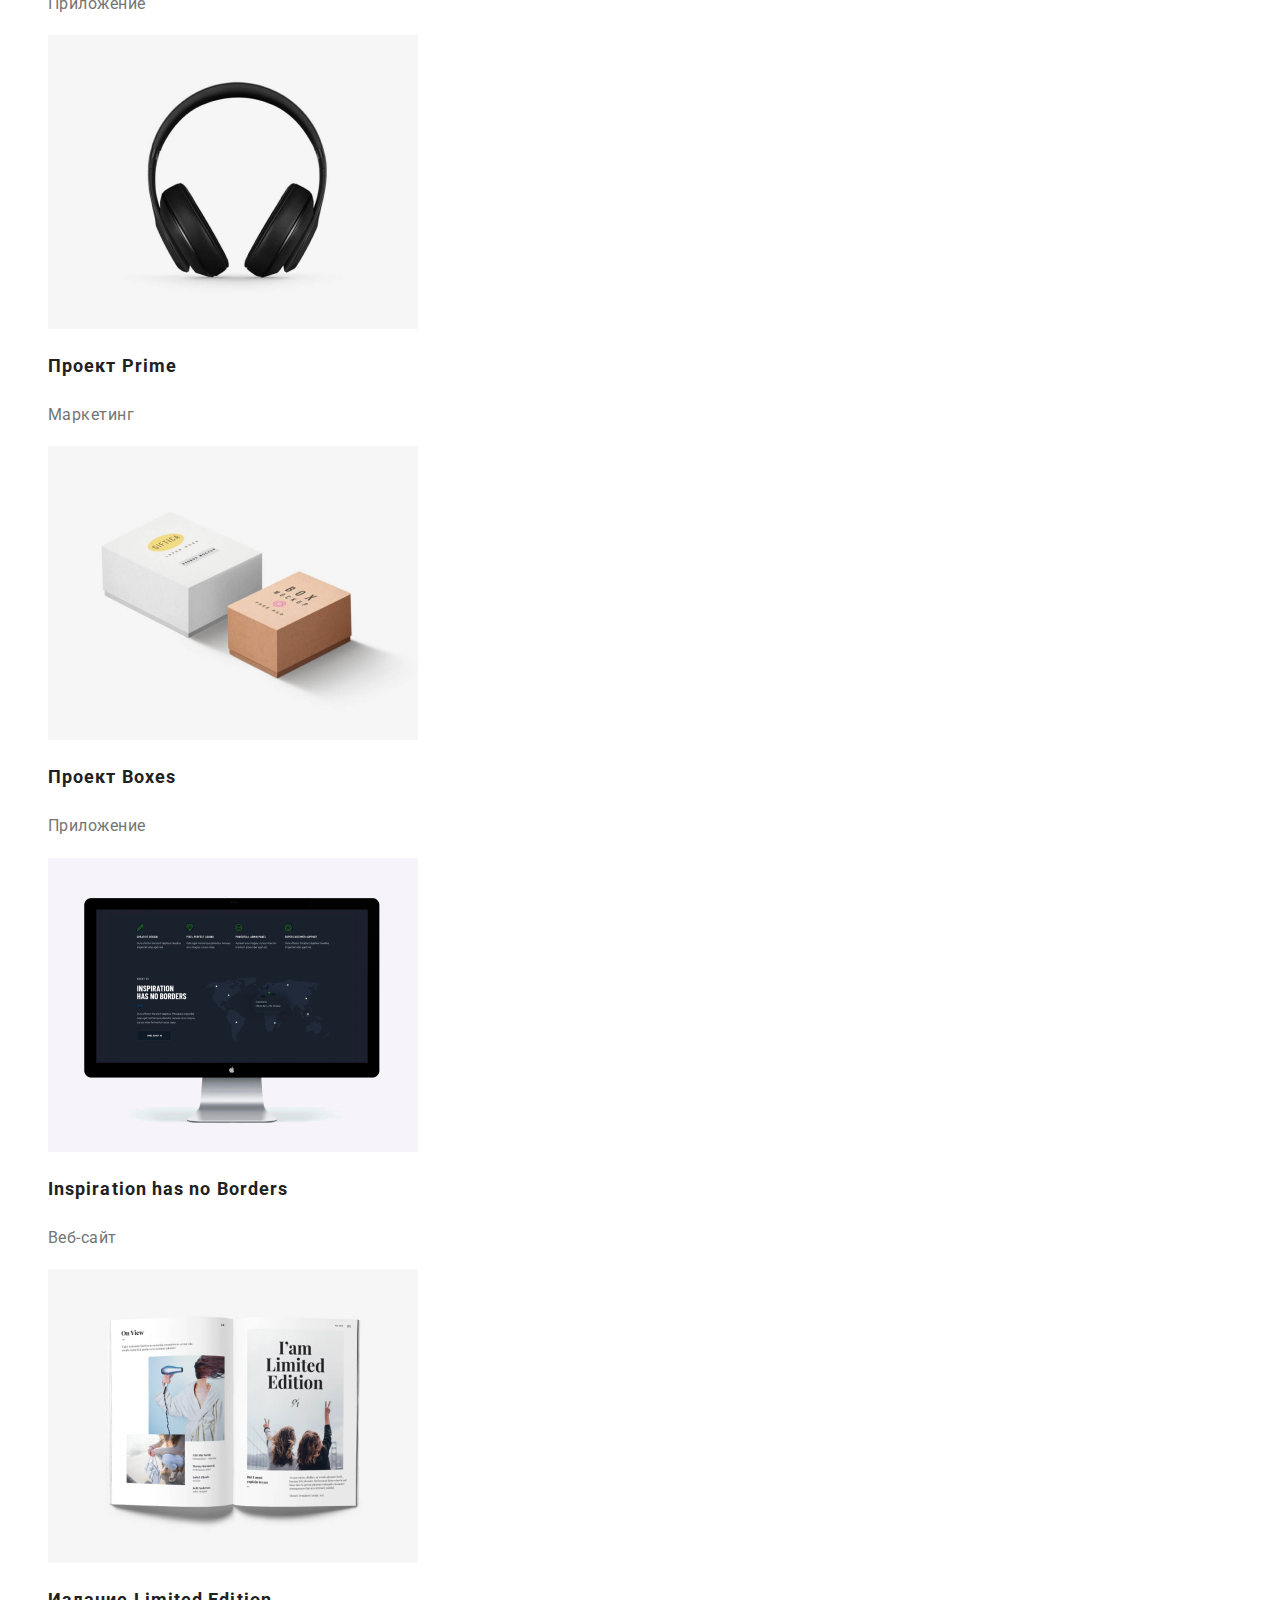
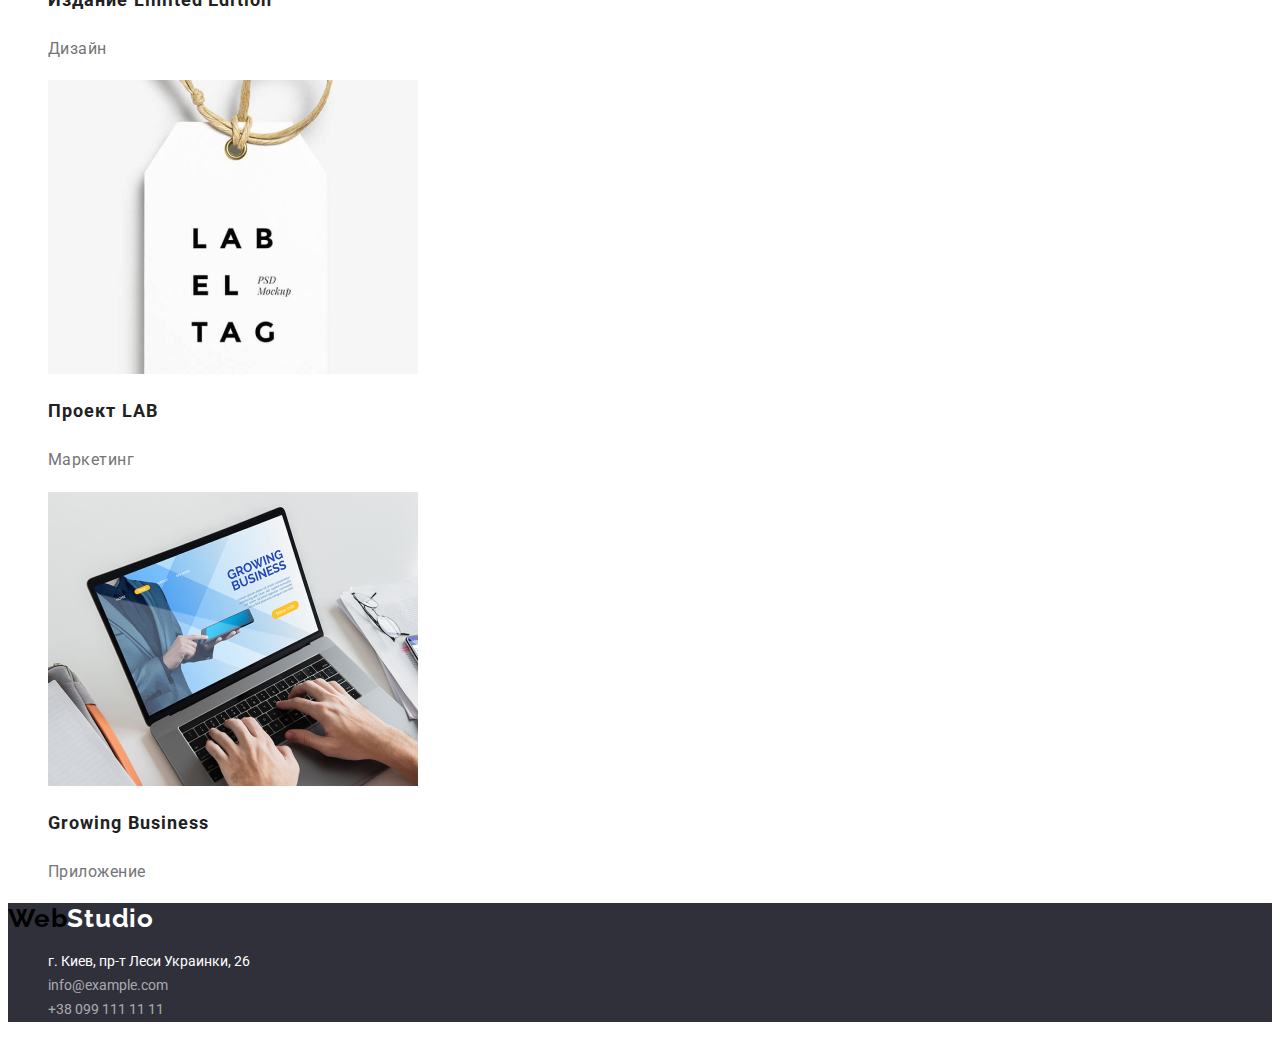
==== commit a69949e2: "Update portfolio.html" ====
--- a/portfolio.html
+++ b/portfolio.html
@@ -16,7 +16,7 @@
 <body>
   <header>
     <nav>
-      <a class="logo link" href="./index.html"><span class="logo-accent">Web</span>Studio</a>
+      <a class="logo link" href="./index.html">Web<span class="logo-header">Studio</span></a>
       <ul class="nav-list list">
         <li><a class="nav-link link" href="./index.html">Студия</a></li>
         <li><a class="nav-link link current" href="./portfolio.html">Портфолио</a></li>
@@ -30,7 +30,7 @@
   </header>
   <main class="portfolio">
     <section class="projects">
-      <h1 class="portfolio-title">Нашы работы</h1>
+      <h1 class="invisible-title">Нашы работы</h1>
       <ul class="filter-list list">
         <li class="filter-item">
           <button class="filter-button current-button" type="button">Все</button>
@@ -116,7 +116,7 @@
     </section>
   </main>
   <footer class="footer">
-    <a class="logo-footer" href="./index.html"><span class="logo-accent">Web</span>Studio</a>
+    <a class="logo link" href="./index.html">Web<span class="logo-footer">Studio</span></a>
     <address class="adress">
       <ul class="adress-list list">
         <li class="adress-item link">г. Киев, пр-т Леси Украинки, 26</li>
--- a/css/styles.css
+++ b/css/styles.css
@@ -2,28 +2,33 @@
     --title-color: #212121;
     --text-color: #757575;
     --accent-color: #2196F3;
-    --background-color: #2F303A;
+    --footer-background-color: #2F303A;
 }
 
 body {
-    color: var(--text-color);
-}
-
-h2,
-h3 {
-    color: var(--title-color);
-}
-
-ul {
+    font-family: 'Roboto', sans-serif;
+    color: var(--text-color);
+}
+
+/* Обнуляючі стилі */
+
+.list {
     list-style: none;
-    /*Стилі хедера*/
-}
-
-a {
+}
+
+.link {
     text-decoration: none;
-}
+    font-style: normal;
+}
+
+/*Стилі хедера*/
 
 .logo {
+    font-family: 'Raleway', sans-serif;
+    font-weight: 700;
+    font-size: 26px;
+    line-height: 1.2;
+    letter-spacing: 0.03em;
     color: #000;
 }
 
@@ -35,56 +40,106 @@
     color: var(--text-color);
 }
 
-.nav-list a {
-    color: var(--title-color);
-}
-
-.nav-list a:hover {
-    color: var(--accent-color);
-}
-
-.nav-list a:focus {
+.nav-link {
+    font-weight: 500;
+    font-size: 14px;
+    line-height: 1.14;
+    letter-spacing: 0.02em;
+
+    color: var(--title-color);
+}
+
+.nav-link:hover,
+.nav-link:focus {
+    color: var(--accent-color);
+}
+
+.current {
     color: var(--accent-color);
 }
 
 .contacts-list {}
 
-.contacts-list a {
-    color: var(--text-color);
-}
-
-.contacts-list a:hover {
-    color: var(--accent-color);
-}
-
-.contacts-list a:focus {
-    color: var(--accent-color);
-}
+.contacts-link {
+    font-weight: 500;
+    font-size: 14px;
+    line-height: 1.14;
+    letter-spacing: 0.02em;
+
+    color: var(--text-color);
+}
+
+.contacts-link:hover,
+.contacts-link:focus {
+    color: var(--accent-color);
+}
+
+/*Стилі головної сторінки */
 
 .studio {}
 
 .hero {
-    background-color: var(--background-color);
+    background-color: var(--footer-background-color);
 }
 
 .page-title {
+    font-weight: 900;
+    font-size: 44px;
+    line-height: 1.36;
+    text-align: center;
+    letter-spacing: 0.06em;
+    text-transform: uppercase;
+
     color: #fff;
 }
 
 .button {
+    font-family: inherit;
+    font-weight: 700;
+    font-size: 16px;
+    line-height: 1.9;
+    text-align: center;
+    letter-spacing: 0.06em;
+    cursor: pointer;
+
     color: #fff;
     background-color: var(--accent-color);
+
+    box-shadow: 0px 4px 4px rgba(0, 0, 0, 0.15);
+    border-radius: 4px;
+    border: 0;
 }
 
 .preference {}
 
-.title {}
+.title {
+    font-weight: 700;
+    font-size: 36px;
+    line-height: 1.36;
+    text-align: center;
+    letter-spacing: 0.03em;
+
+    color: var(--title-color);
+}
 
 .preference-list {}
 
-.preference-title {}
-
-.prefrence-text {}
+.preference-title {
+    font-weight: 700;
+    font-size: 14px;
+    line-height: 1.14;
+    letter-spacing: 0.03em;
+    text-transform: uppercase;
+
+    color: var(--title-color);
+}
+
+.prefrence-text {
+    font-weight: 400;
+    font-size: 14px;
+    line-height: 1.7px;
+    letter-spacing: 0.03em;
+}
 
 .our-work {}
 
@@ -100,15 +155,36 @@
 
 .team-item {}
 
-.subtitle {}
-
-.team-text {}
-
-footer {
-    background-color: var(--background-color);
+.subtitle {
+    font-weight: 500;
+    font-size: 16px;
+    line-height: 1.2;
+    text-align: center;
+    letter-spacing: 0.03em;
+
+    color: var(--title-color);
+}
+
+.team-text {
+    font-size: 16px;
+    line-height: 1.2;
+    text-align: center;
+    letter-spacing: 0.03em;
+}
+
+/* Стилі футера */
+
+.footer {
+    background-color: var(--footer-background-color);
 }
 
 .logo-footer {
+    text-decoration: none;
+    font-family: 'Raleway', sans-serif;
+    font-weight: 700;
+    font-size: 26px;
+    line-height: 1.2;
+    letter-spacing: 0.03em;
     color: #fff;
 }
 
@@ -117,6 +193,10 @@
 .adress-list {}
 
 .adress-item {
+    font-weight: 400;
+    font-size: 14px;
+    line-height: 1.71;
+
     color: #fff;
 }
 
@@ -124,24 +204,73 @@
     color: rgba(255, 255, 255, 0.6);
 }
 
+.adress-link:hover {
+    color: var(--accent-color);
+}
+
+/* Стилі сторінки Portfolio */
+
 .portfolio {}
 
 .projects {}
 
-.projects-title {}
+.portfolio-title {}
 
 .filter-list {}
 
 .filter-item {}
 
-.filter-button {}
+.filter-button {
+    font-family: inherit;
+    font-weight: 500;
+    font-size: 16px;
+    line-height: 1.6;
+    text-align: center;
+    letter-spacing: 0.03em;
+    cursor: pointer;
+
+    color: var(--title-color);
+    background-color: #F5F4FA;
+
+    border-radius: 4px;
+    border: 0;
+}
+
+.current-button {
+    background-color: var(--accent-color);
+    color: #fff;
+}
+
+.filter-button:hover,
+.filter-button:focus {
+    background-color: var(--accent-color);
+    color: #fff;
+}
 
 .project-list {}
 
 .project-item {}
 
+.project-item a {
+    text-decoration: none;
+    color: inherit;
+}
+
 .projects-image {}
 
-.project-title {}
-
-.project-text {}+.project-title {
+    font-weight: 700;
+    font-size: 18px;
+    line-height: 2;
+    letter-spacing: 0.06em;
+
+    color: var(--title-color);
+}
+
+.project-text {
+    font-size: 16px;
+    line-height: 1.9;
+    letter-spacing: 0.03em;
+
+    color: var(--text-color);
+}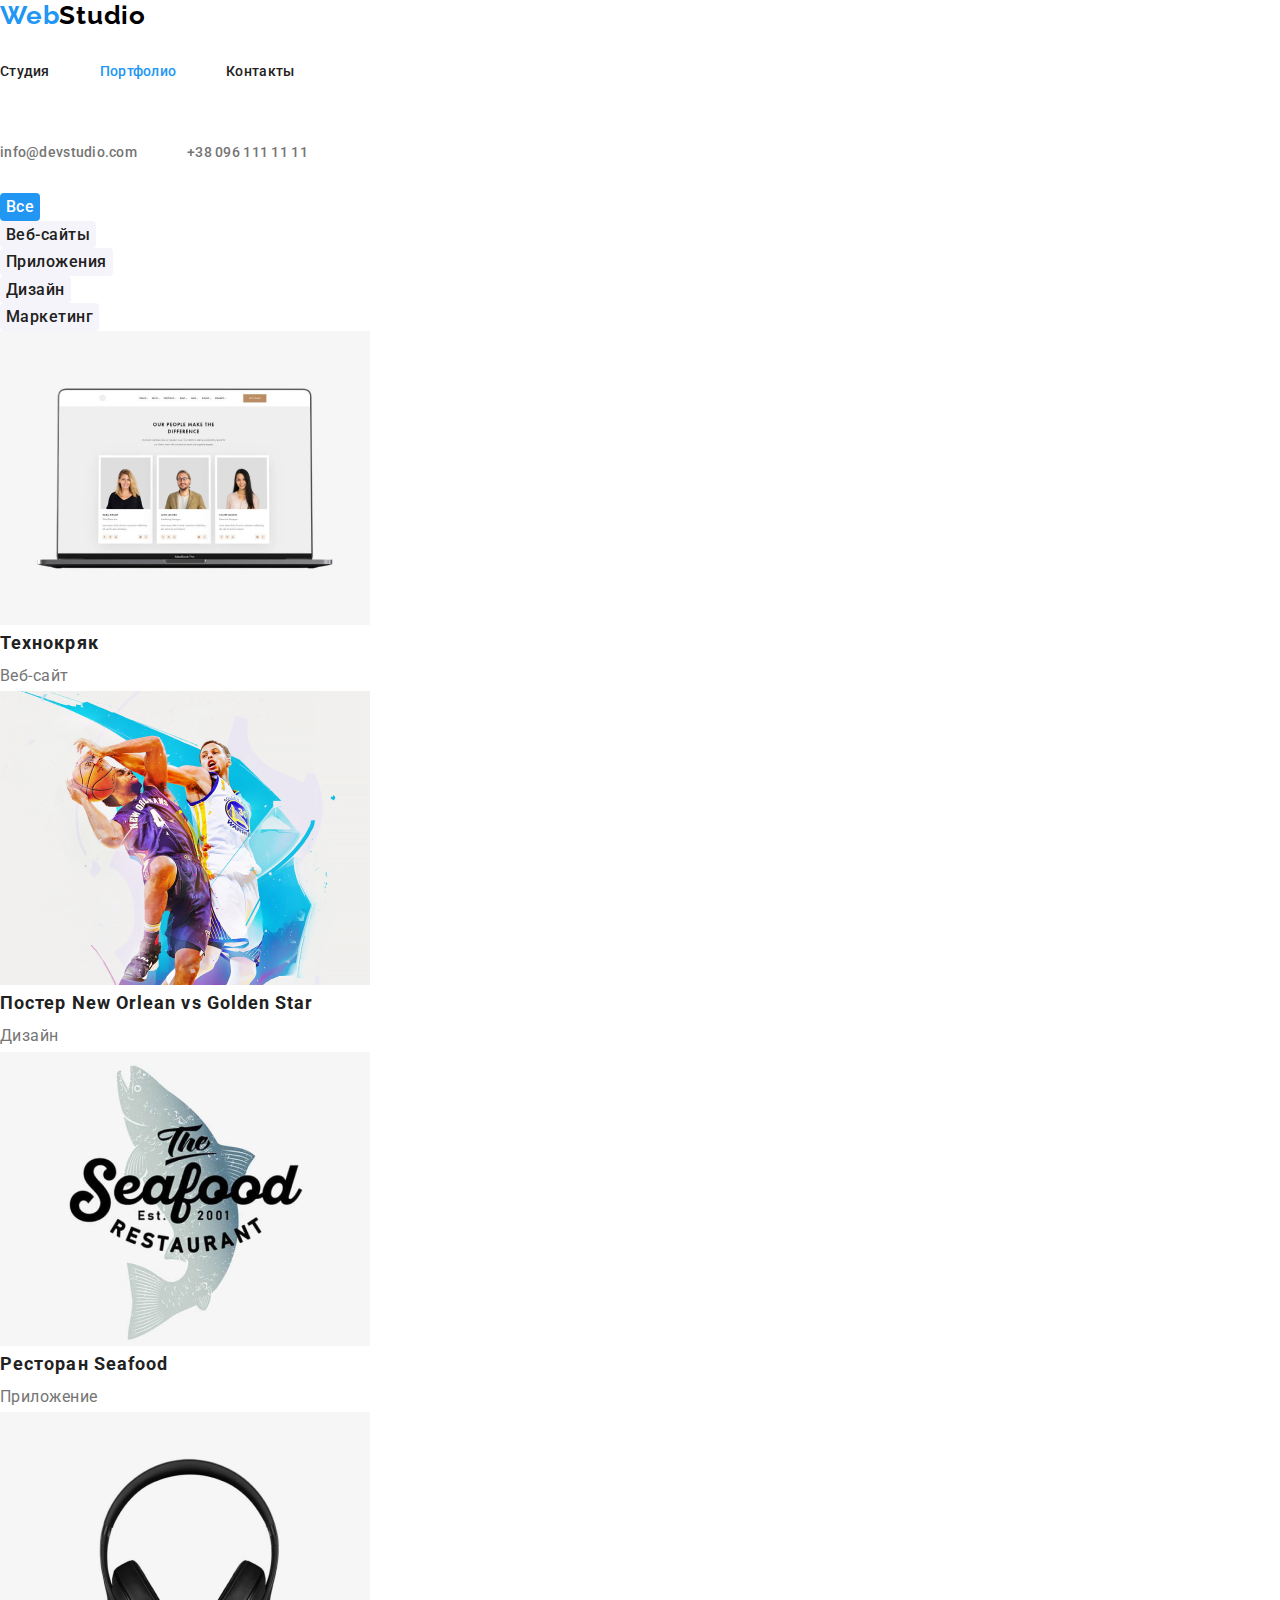
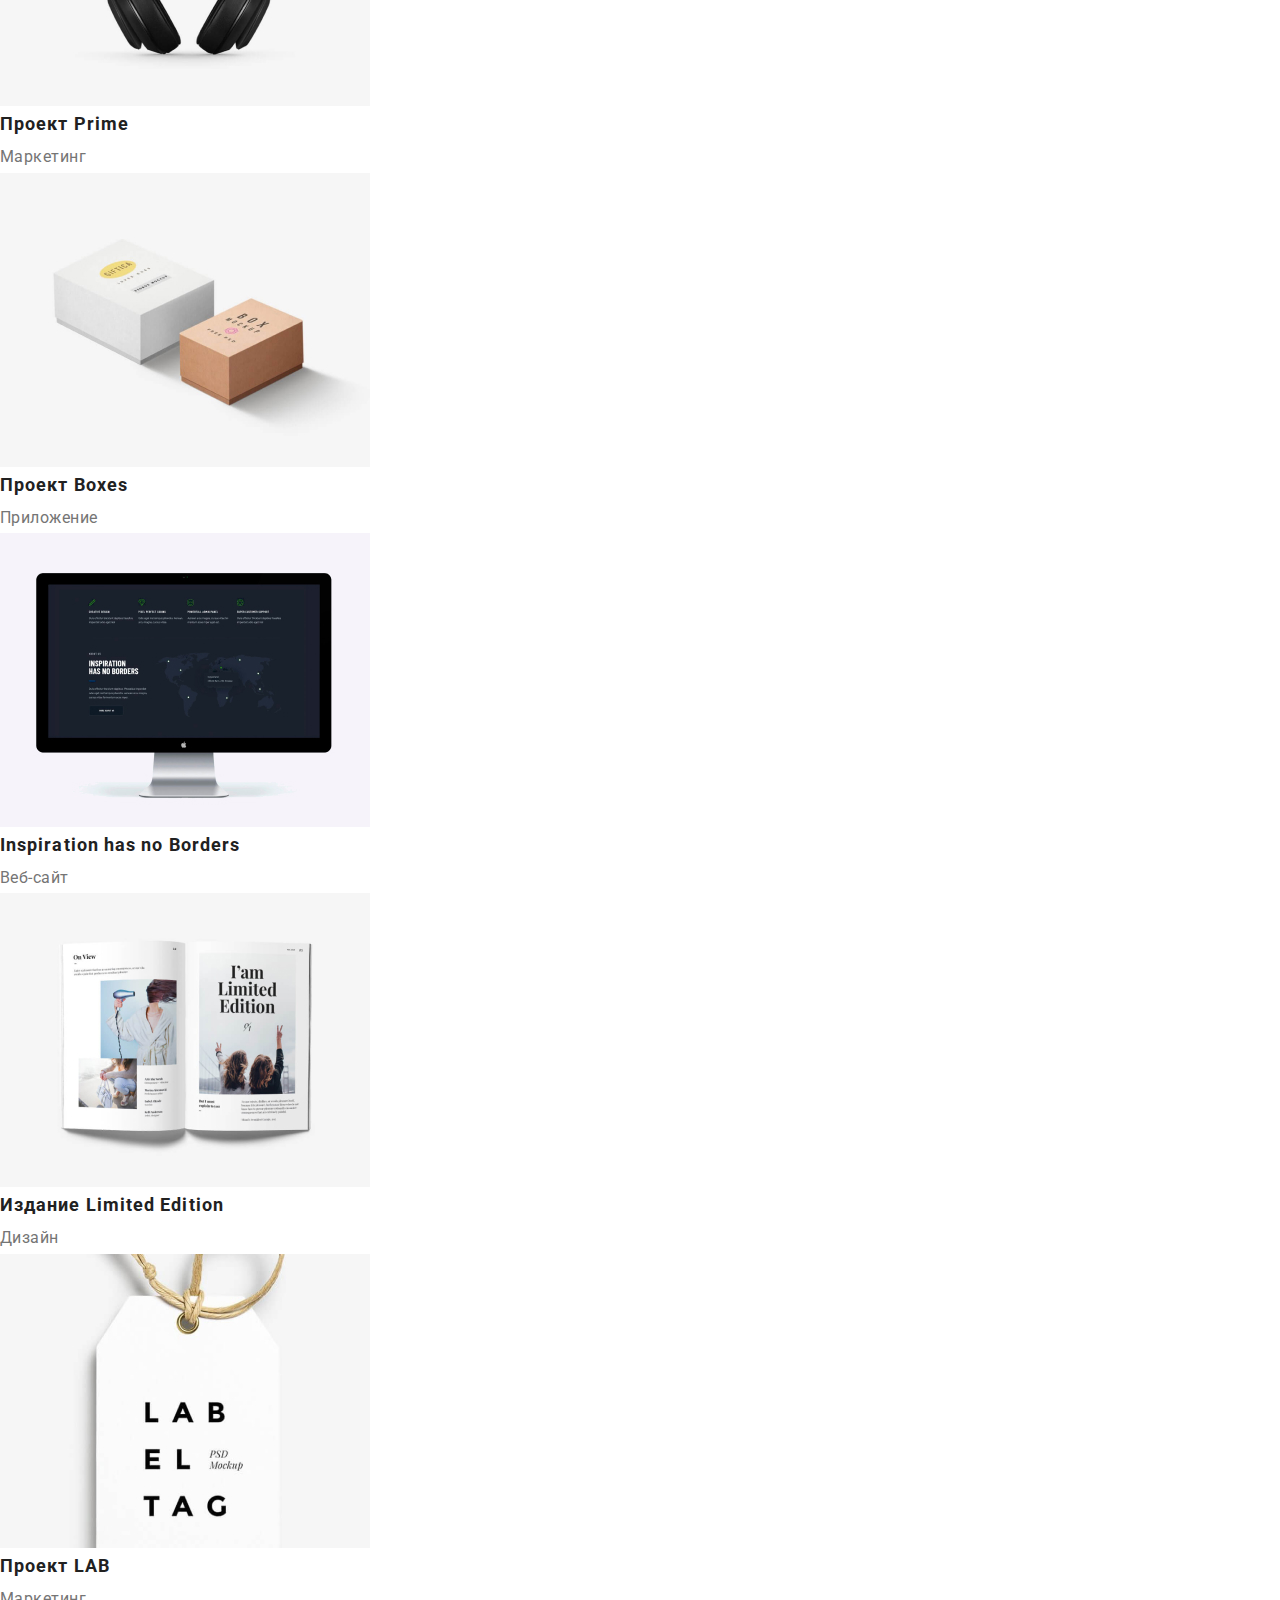
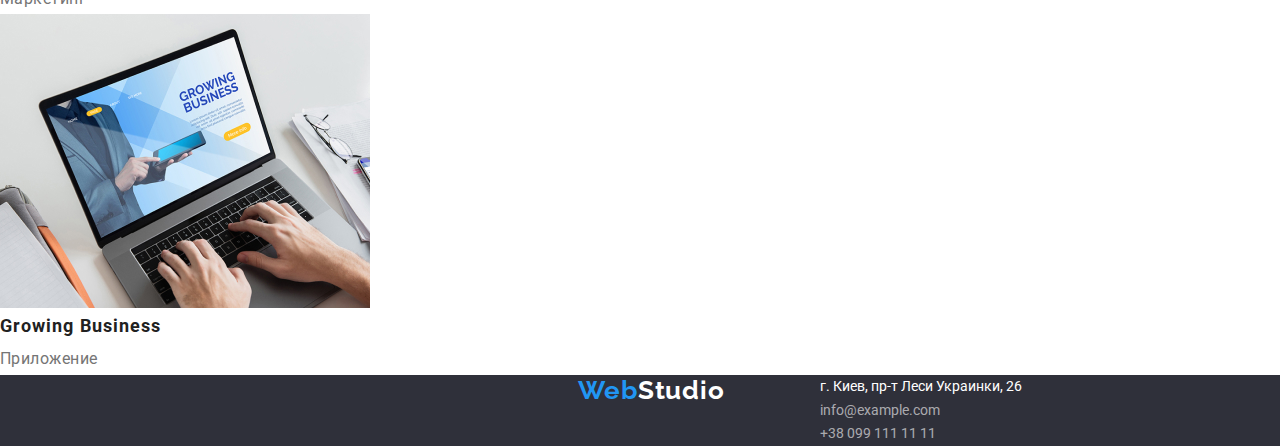
==== commit 7420f908: "Додав позиціонування на головну сторінку" ====
--- a/portfolio.html
+++ b/portfolio.html
@@ -9,6 +9,9 @@
   <link rel="preconnect" href="https://fonts.gstatic.com" crossorigin>
   <link href="https://fonts.googleapis.com/css2?family=Raleway:wght@700&family=Roboto:wght@400;500;700;900&display=swap"
     rel="stylesheet">
+  <link rel="stylesheet" href="https://cdnjs.cloudflare.com/ajax/libs/modern-normalize/1.1.0/modern-normalize.css"
+    integrity="sha512-Y0MM+V6ymRKN2zStTqzQ227DWhhp4Mzdo6gnlRnuaNCbc+YN/ZH0sBCLTM4M0oSy9c9VKiCvd4Jk44aCLrNS5Q=="
+    crossorigin="anonymous" referrerpolicy="no-referrer" />
   <link rel="stylesheet" href="./css/styles.css" />
   <title>Портфолио WebStudio</title>
 </head>
--- a/css/styles.css
+++ b/css/styles.css
@@ -2,12 +2,17 @@
     --title-color: #212121;
     --text-color: #757575;
     --accent-color: #2196F3;
+    --button-hover-coolor: #188CE8;
+    --background-color: #F5F4FA;
     --footer-background-color: #2F303A;
+    --white: #ffffff;
 }
 
 body {
     font-family: 'Roboto', sans-serif;
     color: var(--text-color);
+    font-size: 14px;
+    width: 1600px;
 }
 
 /* Обнуляючі стилі */
@@ -21,28 +26,81 @@
     font-style: normal;
 }
 
+h1,
+h2,
+h3,
+ul,
+p {
+    margin: 0;
+    padding: 0;
+}
+
+img {
+    display: block;
+}
+
 /*Стилі хедера*/
 
+.container {
+    width: 1200px;
+    margin: 0 auto;
+    padding-top: 94px;
+    padding-right: 15px;
+    padding-bottom: 94px;
+    padding-left: 15px;
+}
+
+.flex-container {
+    display: flex;
+    justify-content: center;
+}
+
+.container-header {
+    padding-top: 0;
+    padding-bottom: 0;
+}
+
+.navigation {
+    display: flex;
+    align-items: center;
+    margin-right: 330px;
+}
+
 .logo {
+    display: block;
+    margin-right: 95px;
+
     font-family: 'Raleway', sans-serif;
     font-weight: 700;
     font-size: 26px;
     line-height: 1.2;
     letter-spacing: 0.03em;
+    color: var(--accent-color);
+}
+
+.logo-header {
     color: #000;
 }
 
-.logo-accent {
-    color: var(--accent-color);
-}
-
 .nav-list {
+    display: flex;
+
+    padding-top: 32px;
+    padding-bottom: 32px;
+    padding-left: 0;
+    margin-top: 0;
+    margin-bottom: 0;
+
+
     color: var(--text-color);
+}
+
+.nav-list :not(:last-child) {
+    margin-right: 50px;
 }
 
 .nav-link {
     font-weight: 500;
-    font-size: 14px;
     line-height: 1.14;
     letter-spacing: 0.02em;
 
@@ -58,11 +116,23 @@
     color: var(--accent-color);
 }
 
-.contacts-list {}
+.contacts-list {
+    display: flex;
+    margin-left: auto;
+
+    padding-top: 32px;
+    padding-bottom: 32px;
+    padding-left: 0;
+    margin: 0;
+
+}
+
+.contacts-list :not(:last-child) {
+    margin-right: 50px;
+}
 
 .contacts-link {
     font-weight: 500;
-    font-size: 14px;
     line-height: 1.14;
     letter-spacing: 0.02em;
 
@@ -76,9 +146,11 @@
 
 /*Стилі головної сторінки */
 
-.studio {}
-
 .hero {
+    padding-top: 200px;
+    padding-right: 15px;
+    padding-bottom: 200px;
+    padding-left: 15px;
     background-color: var(--footer-background-color);
 }
 
@@ -90,10 +162,14 @@
     letter-spacing: 0.06em;
     text-transform: uppercase;
 
-    color: #fff;
+    color: var(--white);
 }
 
 .button {
+    margin-top: 30px;
+    margin-left: 700px;
+    padding: 10px 32px;
+
     font-family: inherit;
     font-weight: 700;
     font-size: 16px;
@@ -102,7 +178,7 @@
     letter-spacing: 0.06em;
     cursor: pointer;
 
-    color: #fff;
+    color: var(--white);
     background-color: var(--accent-color);
 
     box-shadow: 0px 4px 4px rgba(0, 0, 0, 0.15);
@@ -110,9 +186,45 @@
     border: 0;
 }
 
-.preference {}
+.button:hover,
+.button:focus {
+    background-color: var(--button-hover-coolor);
+}
+
+.invisible-title {
+    display: none;
+}
+
+.preference-item:not(:last-child) {
+    margin-right: 30px;
+}
+
+.preference-item {
+    display: block;
+    width: 270px;
+}
+
+.preference-title {
+    margin-bottom: 10px;
+
+    font-weight: 700;
+    font-size: inherit;
+    line-height: 1.14;
+    letter-spacing: 0.03em;
+    text-transform: uppercase;
+
+    color: var(--title-color);
+}
+
+.prefrence-text {
+    font-weight: 400;
+    line-height: 1.7;
+    letter-spacing: 0.03em;
+}
 
 .title {
+    margin-bottom: 50px;
+
     font-weight: 700;
     font-size: 36px;
     line-height: 1.36;
@@ -122,40 +234,33 @@
     color: var(--title-color);
 }
 
-.preference-list {}
-
-.preference-title {
-    font-weight: 700;
-    font-size: 14px;
-    line-height: 1.14;
-    letter-spacing: 0.03em;
-    text-transform: uppercase;
-
-    color: var(--title-color);
-}
-
-.prefrence-text {
-    font-weight: 400;
-    font-size: 14px;
-    line-height: 1.7px;
-    letter-spacing: 0.03em;
-}
-
-.our-work {}
-
-.our-work-list {}
-
-.work-image {}
+.our-work-list>li:not(:last-child) {
+    margin-right: 30px;
+}
 
 .team {
-    background-color: #F5F4FA;
-}
-
-.team-list {}
-
-.team-item {}
+    background-color: var(--background-color);
+}
+
+.team-item {
+    height: 368px;
+    background-color: var(--white);
+    border-radius: 0 0 4px 4px;
+    box-shadow: #acacac 0 1px 2px 1px;
+}
+
+.team-item:not(:last-child) {
+    margin-right: 30px;
+}
+
+.employee-photo {
+    margin-bottom: 30px;
+}
+
 
 .subtitle {
+    margin-bottom: 10px;
+
     font-weight: 500;
     font-size: 16px;
     line-height: 1.2;
@@ -176,28 +281,30 @@
 
 .footer {
     background-color: var(--footer-background-color);
+    display: flex;
+    justify-content: center;
+}
+
+.footer-container {
+    padding-top: 60px;
+    padding-bottom: 60px;
+    width: 1200px;
 }
 
 .logo-footer {
-    text-decoration: none;
     font-family: 'Raleway', sans-serif;
     font-weight: 700;
     font-size: 26px;
     line-height: 1.2;
     letter-spacing: 0.03em;
-    color: #fff;
-}
-
-.adress {}
-
-.adress-list {}
+    color: var(--white);
+}
 
 .adress-item {
     font-weight: 400;
-    font-size: 14px;
     line-height: 1.71;
 
-    color: #fff;
+    color: var(--white);
 }
 
 .adress-link {
@@ -209,16 +316,6 @@
 }
 
 /* Стилі сторінки Portfolio */
-
-.portfolio {}
-
-.projects {}
-
-.portfolio-title {}
-
-.filter-list {}
-
-.filter-item {}
 
 .filter-button {
     font-family: inherit;
@@ -230,7 +327,7 @@
     cursor: pointer;
 
     color: var(--title-color);
-    background-color: #F5F4FA;
+    background-color: var(--background-color);
 
     border-radius: 4px;
     border: 0;
@@ -238,26 +335,20 @@
 
 .current-button {
     background-color: var(--accent-color);
-    color: #fff;
+    color: var(--white);
 }
 
 .filter-button:hover,
 .filter-button:focus {
     background-color: var(--accent-color);
-    color: #fff;
-}
-
-.project-list {}
-
-.project-item {}
+    color: var(--white);
+}
 
 .project-item a {
     text-decoration: none;
     color: inherit;
 }
 
-.projects-image {}
-
 .project-title {
     font-weight: 700;
     font-size: 18px;
